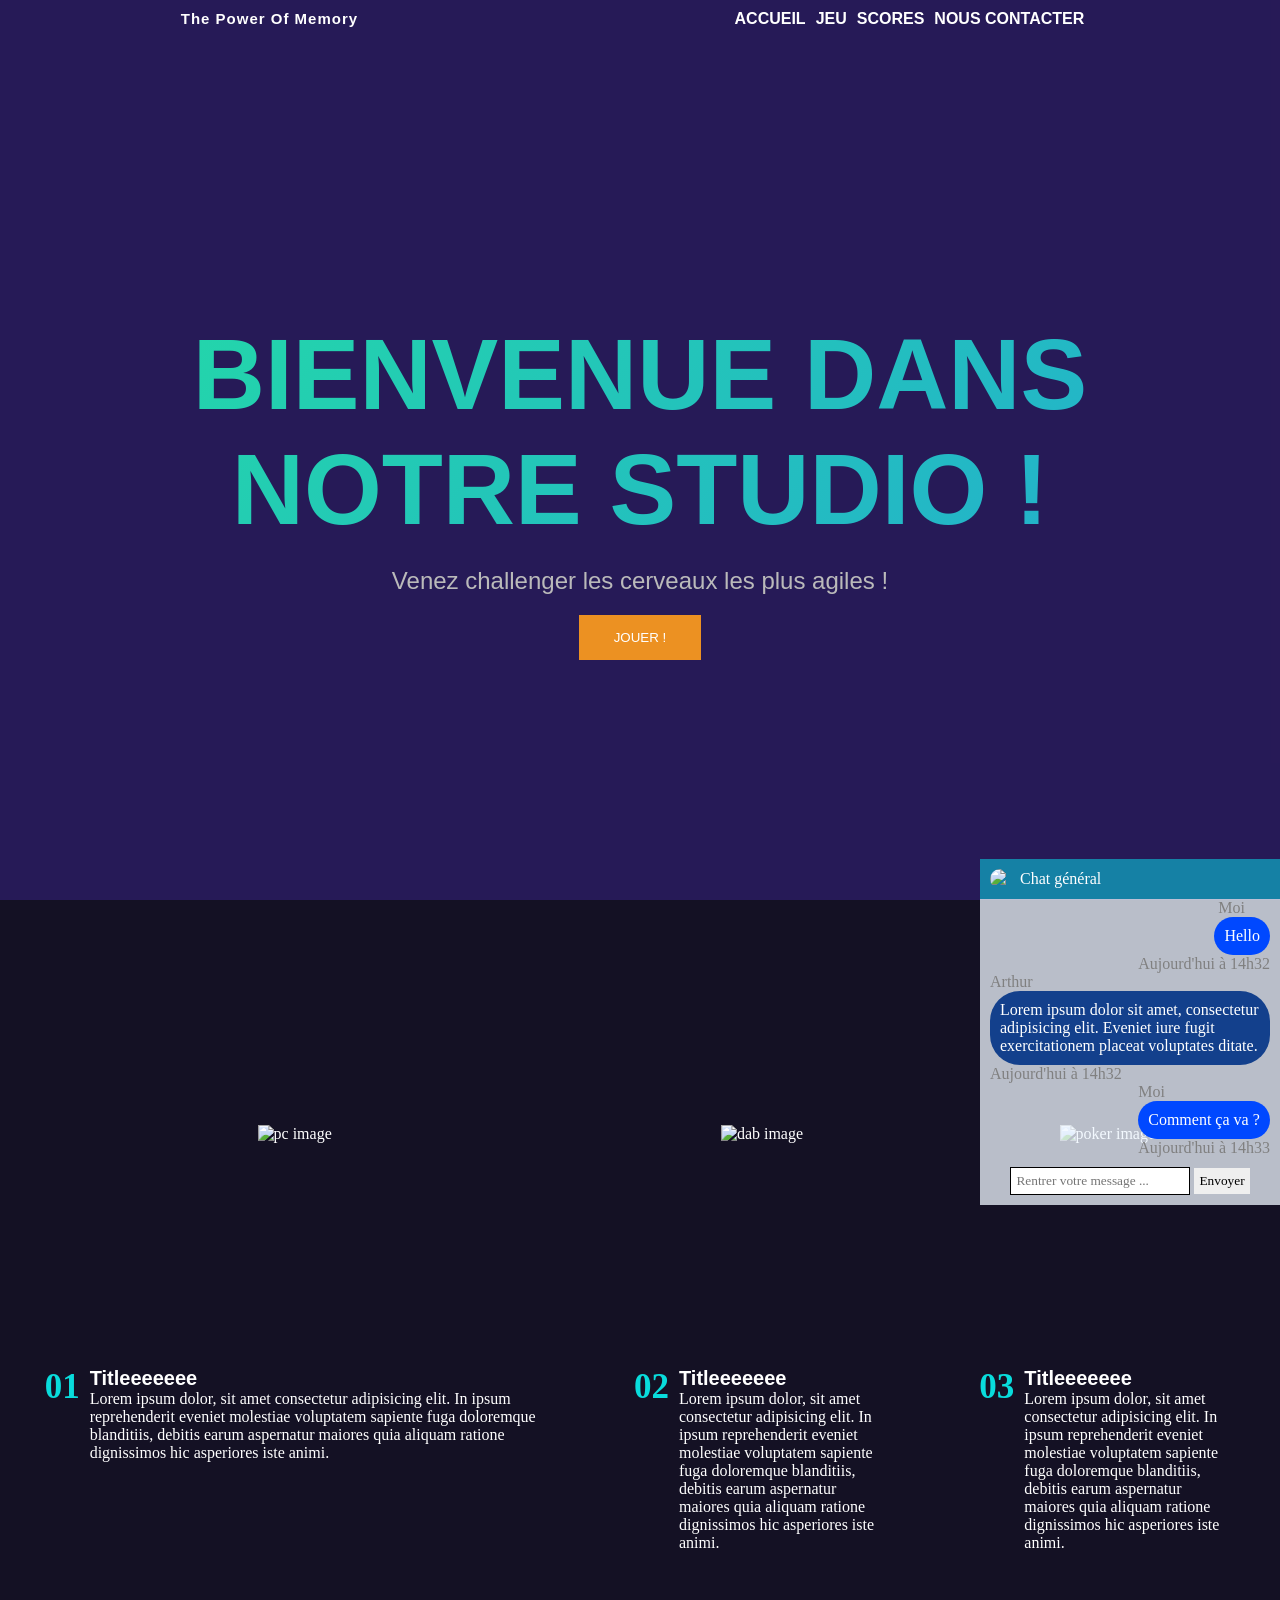
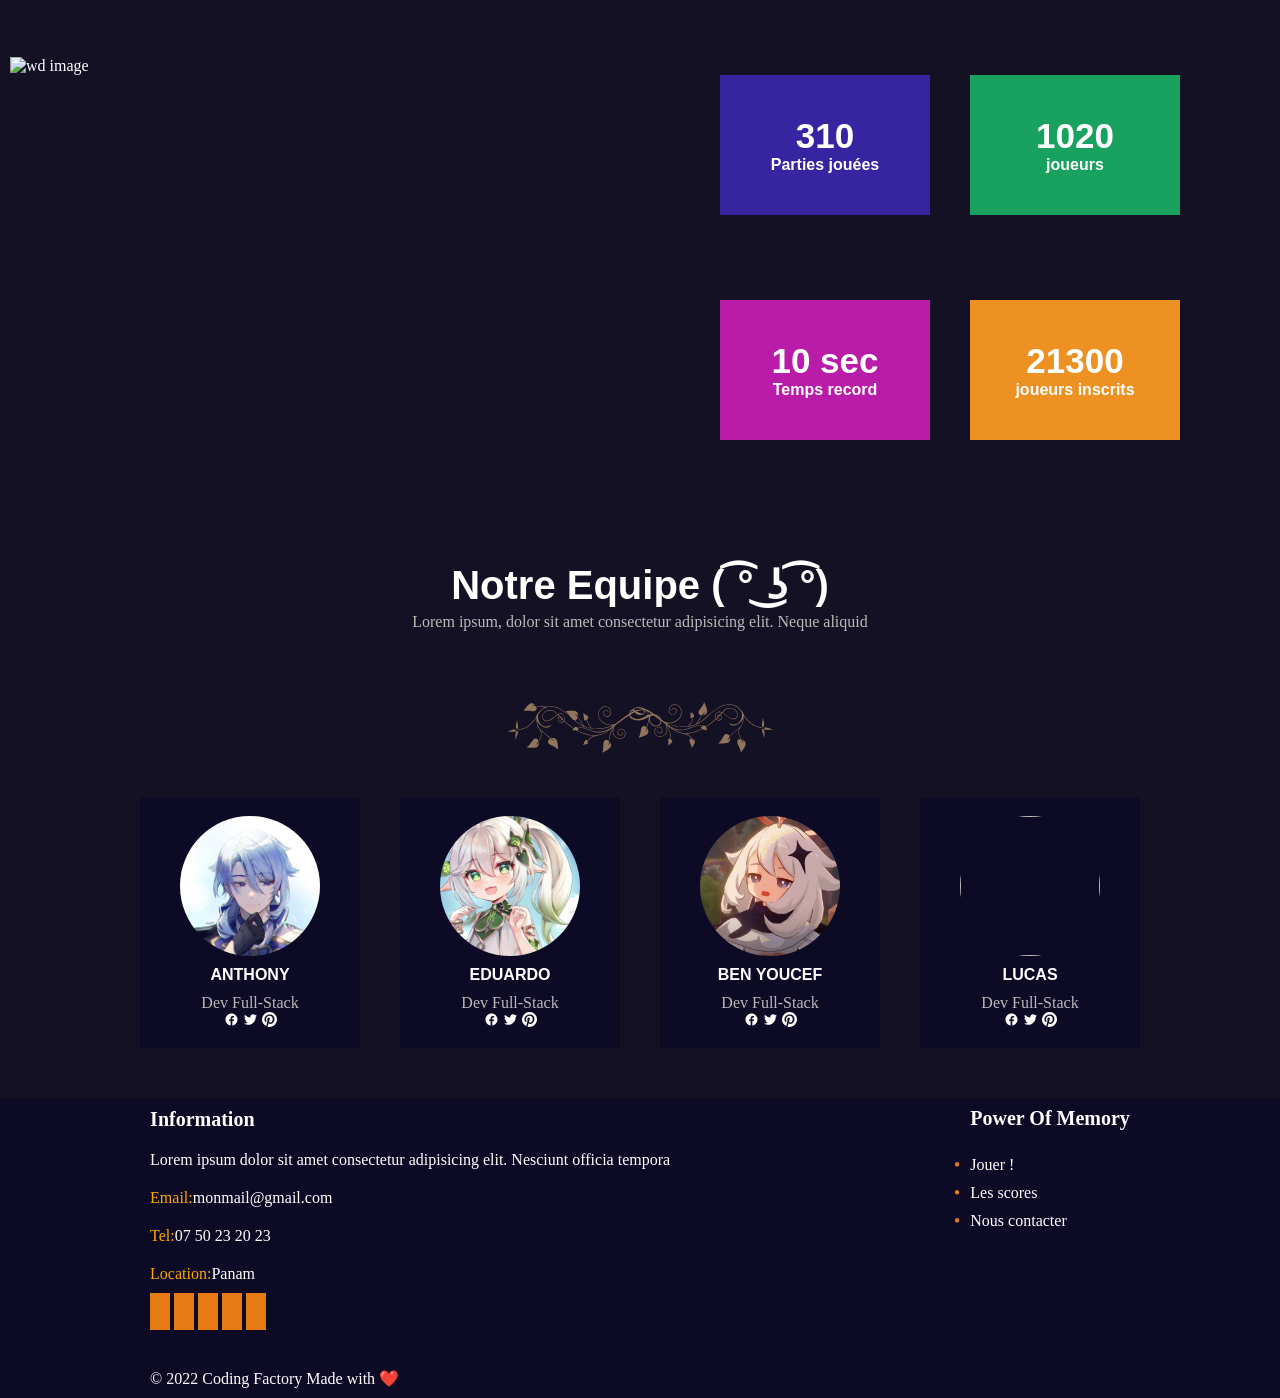
==== index.html @ 104c4285 "add html chat, add css chat" ====
<!DOCTYPE html>
<html lang="en">

<head>
    <meta charset="UTF-8">
    <meta http-equiv="X-UA-Compatible" content="IE=edge">
    <meta name="viewport" content="width=device-width, initial-scale=1.0">
    <title>Document</title>
    <link rel="stylesheet" href="assets/style/header.css">
    <link rel="stylesheet" href="assets/style/body.css">
    <link rel="stylesheet" href="assets/style/footer.css">
    <link rel="stylesheet" href="assets/style/chat.css">
</head>

<body>

    <header>
        <nav>
            <p id="logo">The Power Of Memory</p>

            <ul>
                <li><a href="#">Accueil</a></li>
                <li><a href="#">Jeu</a></li>
                <li><a href="#">Scores</a></li>
                <li><a href="#">Nous contacter</a></li>
            </ul>
        </nav>
        <div class="titles">
            <h1>Bienvenue dans <br> notre studio !</h1>
            <h2>Venez challenger les cerveaux les plus agiles !</h2>
            <input type="button" value="JOUER !">
        </div>
    </header>
    <section id="paragraphs">
        <section class="slogan">
            <div class="image">
                <img src="/puissance-4/assets/img/pc.jpg" alt="pc image">
            </div>
            <div class="paragraph">
                <p class=shiffres>01</p>
                <div class="text">
                    <p class="para-title">Titleeeeeee</p>
                    <p>Lorem ipsum dolor, sit amet consectetur adipisicing elit. In ipsum reprehenderit eveniet
                        molestiae voluptatem sapiente fuga doloremque blanditiis, debitis earum aspernatur maiores
                        quia
                        aliquam ratione dignissimos hic asperiores iste animi.</p>
                </div>
            </div>
        </section>
        <section class="slogan little">
            <div class="image">
                <img src="/puissance-4/assets/img/dab.jpg" alt="dab image">
            </div>
            <div class="paragraph">
                <p class=shiffres>02</p>
                <div class="text">
                    <p class="para-title">Titleeeeeee</p>
                    <p>Lorem ipsum dolor, sit amet consectetur adipisicing elit. In ipsum reprehenderit eveniet
                        molestiae voluptatem sapiente fuga doloremque blanditiis, debitis earum aspernatur maiores
                        quia
                        aliquam ratione dignissimos hic asperiores iste animi.</p>
                </div>
            </div>
        </section>
        <section class="slogan little">
            <div class="image">
                <img src="/puissance-4/assets/img/poker.jpg" alt="poker image">
            </div>
            <div class="paragraph">
                <p class=shiffres>03</p>
                <div class="text">
                    <p class="para-title">Titleeeeeee</p>
                    <p>Lorem ipsum dolor, sit amet consectetur adipisicing elit. In ipsum reprehenderit eveniet
                        molestiae voluptatem sapiente fuga doloremque blanditiis, debitis earum aspernatur maiores
                        quia
                        aliquam ratione dignissimos hic asperiores iste animi.</p>
                </div>
            </div>
        </section>
        </div>
    </section>

    <section class="stats">

        <img id="wd" src="/puissance-4/assets/img/wd.jpg" alt="wd image">

        <section class="stat">
            <div class="statistique" id="partie">
                <p class="stat-number">310</p>
                <p class="stat-desc"> Parties jouées</p>
            </div>
            <div class="statistique" id="joueurs1">
                <p class="stat-number">1020 </p>
                <p class="stat-desc"> joueurs </p>
            </div>
            <div class="statistique" id="time">
                <p class="stat-number">10 sec </p>
                <p class="stat-desc">Temps record</p>
            </div>
            <div class="statistique" id="joueurs">
                <p class="stat-number">21300 </p>
                <p class="stat-desc">joueurs inscrits</p>
            </div>
        </section>

    </section>

    <section>
        <div class="team-title">
            <p id="team">Notre Equipe ( ͡° ͜ʖ ͡°)</p>
            <p id="team-desc">Lorem ipsum, dolor sit amet consectetur adipisicing elit. Neque aliquid</p>
            <img src="assets/img/159926.svg" alt="">
        </div>
        <div class="team-card">
            <div class="card">
                <img src="assets/img/1209874.jpeg" alt="" class="team-head">
                <p class="team-name">
                    Anthony
                </p>
                <p class="team-job">Dev Full-Stack</p>
                <div class="socials">
                    <img src="assets/img/icons8-facebook-nouveau.svg" alt="facebook logo">
                    <img src="assets/img/icons8-twitter.svg" alt="twitter logo">
                    <img src="assets/img/pinterest-2.svg" alt="pinterest logo">
                </div>
            </div>
            <div class="card">
                <img src="assets/img/maxresdefault.jpeg" alt="" class="team-head">
                <p class="team-name">
                    Eduardo
                </p>
                <p class="team-job">Dev Full-Stack</p>
                <div class="socials">
                    <img src="assets/img/icons8-facebook-nouveau.svg" alt="facebook logo">
                    <img src="assets/img/icons8-twitter.svg" alt="twitter logo">
                    <img src="assets/img/pinterest-2.svg" alt="pinterest logo">
                </div>
            </div>
            <div class="card">
                <img src="assets/img/Paimon-Genshin-Impact.webp" alt="" class="team-head">
                <p class="team-name">
                    Ben Youcef
                </p>
                <p class="team-job">Dev Full-Stack</p>
                <div class="socials">
                    <img src="assets/img/icons8-facebook-nouveau.svg" alt="facebook logo">
                    <img src="assets/img/icons8-twitter.svg" alt="twitter logo">
                    <img src="assets/img/pinterest-2.svg" alt="pinterest logo">
                </div>
            </div>
            <div class="card">
                <img src="assets/img/téléchargement.jpeg" alt="" class="team-head">
                <p class="team-name">
                    Lucas
                </p>
                <p class="team-job">Dev Full-Stack</p>
                <div class="socials">
                    <img src="assets/img/icons8-facebook-nouveau.svg" alt="facebook logo">
                    <img src="assets/img/icons8-twitter.svg" alt="twitter logo">
                    <img src="assets/img/pinterest-2.svg" alt="pinterest logo">
                </div>
            </div>
        </div>
    </section>

    <section id="chat">
        <div class="hchat">
            <div class="ss">
                <img id="robot" src="/puissance-4/assets/img/Feb.webp" alt="image robot">
                <p>Chat général</p>
            </div>
        </div>
        <div class="chat-body">
            <div class="user-msg">
                <p class="user-name" id="me">Moi</p>
                <p class="msg user" id="hello">Hello</p>
                <p class="date-msg">Aujourd'hui à 14h32</p>
            </div>
            <div class="sav-msg">
                <p class="sav-name">Arthur</p>
                <p class="msg sav">Lorem ipsum dolor sit amet, consectetur adipisicing elit. Eveniet iure fugit
                    exercitationem placeat voluptates ditate.</p>
                <p class="date-msg">Aujourd'hui à 14h32</p>
            </div>
            <div class="user-msg">
                <p class="user-name">Moi</p>
                <p class="msg user">Comment ça va ?</p>
                <p class="date-msg">Aujourd'hui à 14h33</p>
            </div>
        </div>
        <div class="chat-footer">
            <form action="">
                <input type="text" placeholder="Rentrer votre message ...">
                <input type="submit" value="Envoyer">
            </form>
        </div>
    </section>

    <footer>
        <div class="informations">
            <p class="footer-title">Information</p>
            <p>Lorem ipsum dolor sit amet consectetur adipisicing elit. Nesciunt officia tempora</p>

            <div class="coord">
                <p class="coord-name">Email:</p>
                <p>monmail@gmail.com</p>
            </div>
            <div class="coord">
                <p class="coord-name">Tel:</p>
                <p>07 50 23 20 23</p>
            </div>
            <div class="coord">
                <p class="coord-name">Location:</p>
                <p>Panam</p>
            </div>

            <div class="media-links">
                <a class="media-link" href="#"><img src="/puissance-4/assets/img/icons8-facebook-nouveau.svg"
                        alt=""></a>
                <a class="media-link" href="#"> <img src="/puissance-4/assets/img/icons8-twitter.svg" alt=""></a>
                <a class="media-link" href="#"> <img src="/puissance-4/assets/img/icons8-logo-google.svg" alt=""></a>
                <a class="media-link" href="#"><img src="/puissance-4/assets/img/pinterest-2.svg" alt=""></a>
                <a class="media-link" href="#"> <img src="/puissance-4/assets/img/icons8-instagram.svg" alt=""></a>
            </div>

            <p id="copyright">© 2022 Coding Factory Made with ❤️</p>
        </div>

        <div class="footer-nav">
            <p class="footer-title">Power Of Memory</p>
            <ul>
                <li>Jouer !</li>
                <li>Les scores</li>
                <li>Nous contacter</li>
            </ul>
        </div>
    </footer>


</body>

</html>
---- assets/style/header.css ----
header {
    height: 100vh;
    width: 100%;
    background-image: url("/puissance-4/assets/img/header.jpg");
    color: white;
    font-family: 'Open Sans', sans-serif;
    box-shadow: inset 0 0 10px 1000px #3621818c;
}

nav {
    display: flex;
    flex-direction: row;
    justify-content: space-around;
    font-weight: bold;
}

nav ul {
    display: flex;
    flex-direction: row;
    margin: 10px;
}

li {
    list-style-type: none;
}

nav a {
    text-decoration: none;
    color: white;
    text-transform: uppercase;
    margin: 0px 5px;
}

nav p {
    /*     margin-left: 15%; */
    margin-top: 10px;
    font-size: 15px;
    letter-spacing: 1px;
}

h1 {
    text-transform: uppercase;
    font-size: 100px;
    font-weight: bold;
    background: linear-gradient(-45deg, #ee7752,
            #e73c7e, #23a6d5, #23d5ab);
    background-size: 400% 400%;
    animation: gradient 15s ease-in-out infinite;
    background-clip: text;
    -webkit-background-clip: text;
    color: transparent;
}

h2 {
    color: rgb(186, 186, 186);
    font-weight: lighter;
}

.titles {
    width: 100%;
    height: 100%;
    display: flex;
    flex-direction: column;
    justify-content: center;
    align-items: center;
    text-align: center;
}

header input {
    background-color: #EC9122;
    padding: 15px 35px;
    color: white;
    border: none;
}

.titles * {
    margin: 10px 0px;


}
---- assets/style/body.css ----
* {
   margin: 0;
   padding: 0;
 }

 @import url('https://fonts.googleapis.com/css2?family=Open+Sans:wght@400;800&display=swap');

 @keyframes gradient {
   0% {
     background-position: 0% 50%;
   }

   50% {
     background-position: 100% 50%;

   }

   100% {
     background-position: 0% 50%;
   }
 }

 body {
   width: 100%;
   background-color: #141124;
   color: white;
 }


 a {
   text-decoration: none
 }

 .text {
   margin-left: 10px;
 }

 .shiffres {
   color: rgb(9, 220, 220);
   text-transform: uppercase;
   font-size: 35px;
   font-weight: bold;
 }

 .description {
   margin: 0 20px;

 }

 .stats {
   display: flex;
   flex-direction: row;
   justify-content: space-around;
   align-items: center;
   height: 50vh;
   margin: 80px 0px;
 }

 .stat {
   display: flex;
   flex-wrap: wrap;
   flex-direction: row;
   width: 50%;
   height: 100%;
   justify-content: center;
   align-items: center;
 }

 .statistique {

   display: flex;
   flex-direction: column;
   width: 210px;
   height: 140px;
   margin: 0px 20px;
   justify-content: center;
   align-items: center;

 }


 .stat-number {
   font-size: 35px;
   font-weight: bold;
   font-family: 'Open Sans', sans-serif;
 }

 .stat-desc {
   font-weight: bold;
   font-family: 'Open Sans', sans-serif;
 }

 #wd {
   width: 30%;
   min-width: 600px;
   min-height: 400px;
   height: 30vh;
   object-fit: cover;
 }

 #partie {
   background-color: #3724A0;
   text-align: center;
   justify-content: center;


 }

 #joueurs1 {
   background-color: #18A15F;
   text-align: center;
   justify-content: center;

 }

 #time {
   background-color: #B91CA8;
   text-align: center;
   justify-content: center;

 }

 #joueurs {
   background-color: #EC9122;
   text-align: center;
   justify-content: center;

 }

 #paragraphs {
   display: flex;
   flex-direction: row;
   justify-content: space-around;
   margin: 20px 0px;
   width: 100%;
 }

 .image {
   object-fit: cover;
   display: flex;
   justify-content: center;
   align-items: center;
   overflow: hidden;
   height: 427px;
   text-align: center;
   margin-bottom: 20px;
 }

 .computer {
   width: 100%;
 }

 .paragraph {
   display: flex;
   flex-direction: row;
   max-width: 500px;
 }

 .para-title {
   font-size: 20px;
   font-family: 'Open Sans', sans-serif;
   font-weight: bold;
 }

 .little {
   width: 20%;
 }

 .team-head {
   width: 140px;
   height: 140px;
   border-radius: 50%;
   object-fit: cover;
 }

 .team-card {
   display: flex;
   flex-direction: row;
   flex-wrap: wrap;
   justify-content: center;
   align-items: center;
 }

 .card {
   display: flex;
   flex-direction: column;
   justify-content: center;
   align-items: center;
   background-color: #0D0A26;
   height: 250px;
   padding: 0px 40px;
   margin: 0px 20px;
 }

 .team-name {
   text-transform: uppercase;
   font-weight: bold;
   font-family: 'Open Sans', sans-serif;
   margin: 10px 0px;
 }

 .team-title {
   text-align: center;
 }

 #team {
   font-size: 40px;
   font-weight: bold;
   font-family: 'Open Sans', sans-serif;
   margin-bottom: 5px;
 }

 #team-desc {
   color: rgb(186, 186, 186);
   margin-bottom: 30px;
 }

 .team-job {
   color: rgb(186, 186, 186);
 }

 footer {
   display: flex;
   flex-direction: row;
   justify-content: space-around;
   background-color: #0D0A26;
   height: 300px;
   margin-top: 50px;
 }

 .footer-title {
   font-size: 20px;
   font-weight: bold;
   font-family: 'Open Sans';
 }

 .coord-name {
   color: orange;
   margin-right: 5px;
 }

 .coord {
   display: flex;
   flex-direction: row;
 }

 .informations {
   display: flex;
   flex-direction: column;
 }

 .informations p {
   margin: 10px 0px
 }


 #copyright {
   margin-top: auto;
 }

 .media-links {
   margin-top: 10px;
 }

 .media-link {
   padding: 10px;
   background-color: rgb(229, 123, 18);
 }

 .footer-nav li::before {
   content: "\2022";
   color: rgb(229, 123, 18);
   font-weight: bold;
   display: inline-block;
   width: 1em;
   margin-left: -1em;
 }

 .footer-nav {
   height: 50%;
   display: flex;
   flex-direction: column;
   justify-content: space-around;
 }

 .footer-nav li {
   margin: 10px 0px;
 }
---- assets/style/chat.css ----
#chat {
    position: fixed;
    bottom: 0px;
    right: 0px;
    width: 300px;
    background-color: rgba(240, 248, 255, 0.752);
    max-height: 50vh;
    transform: translateY(305px);
    transition: transform 500ms ease-in-out;

}

#chat:hover {
    transform: translateY(0px);
}

.hchat {
    display: flex;
    flex-direction: row;
    align-items: center;
    background-color: rgb(21, 129, 165);
    height: 40px;
}

#robot {
    width: 20px;
    height: 20px;
    border-radius: 50%;
    object-fit: cover;
    margin: 0 10px;
}

.ss {
    display: flex;
    flex-direction: row;
    align-items: center;
}

.chat-body {
    display: flex;
    flex-direction: column;
    overflow-y: scroll;
}

.user-msg,
.sav-msg {
    display: flex;
    flex-direction: column;
    margin:0 10px;
}

.user-msg{
    margin-left: auto;
}

.msg {
    border-radius: 30px;
    background-color: rgb(0, 72, 255);
    width: fit-content;
    padding: 10px;
}

.sav {
    background-color: rgb(19, 64, 140);
}

.date-msg{
    color: grey;
}

.user-name,.sav-name{
    color: grey;
}

#me{
    margin-left: 80px;  /* bizzarree */
}

.chat-footer{
    display: flex;
    justify-content: center;
    margin: 10px 0;
}

.chat-footer input[type="text"]{
    padding: 5px;
    border: black 1px solid;
    font-family: 'Open Sans';
}
.chat-footer input[type="submit"]{
    padding: 5px;
    border: none;
    font-family: 'Open Sans';
}

#hello {
   margin-left: auto;
}
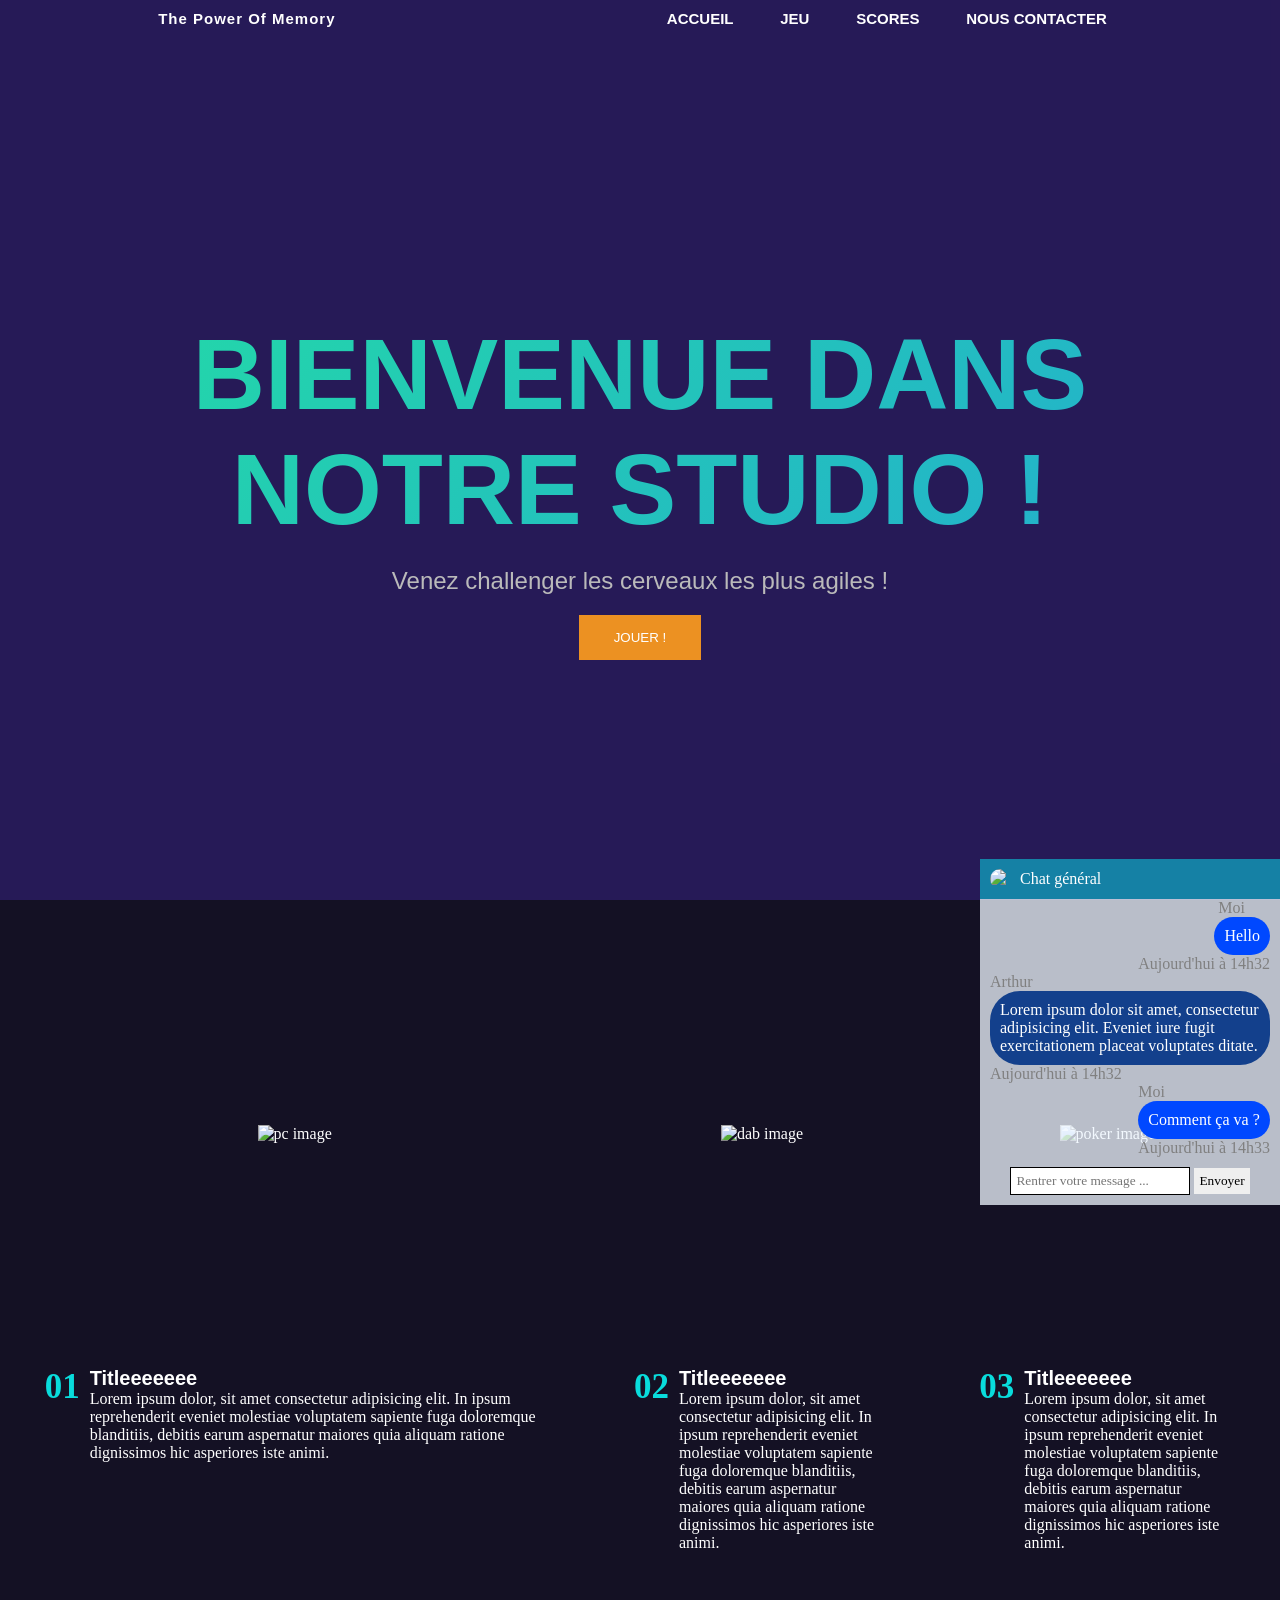
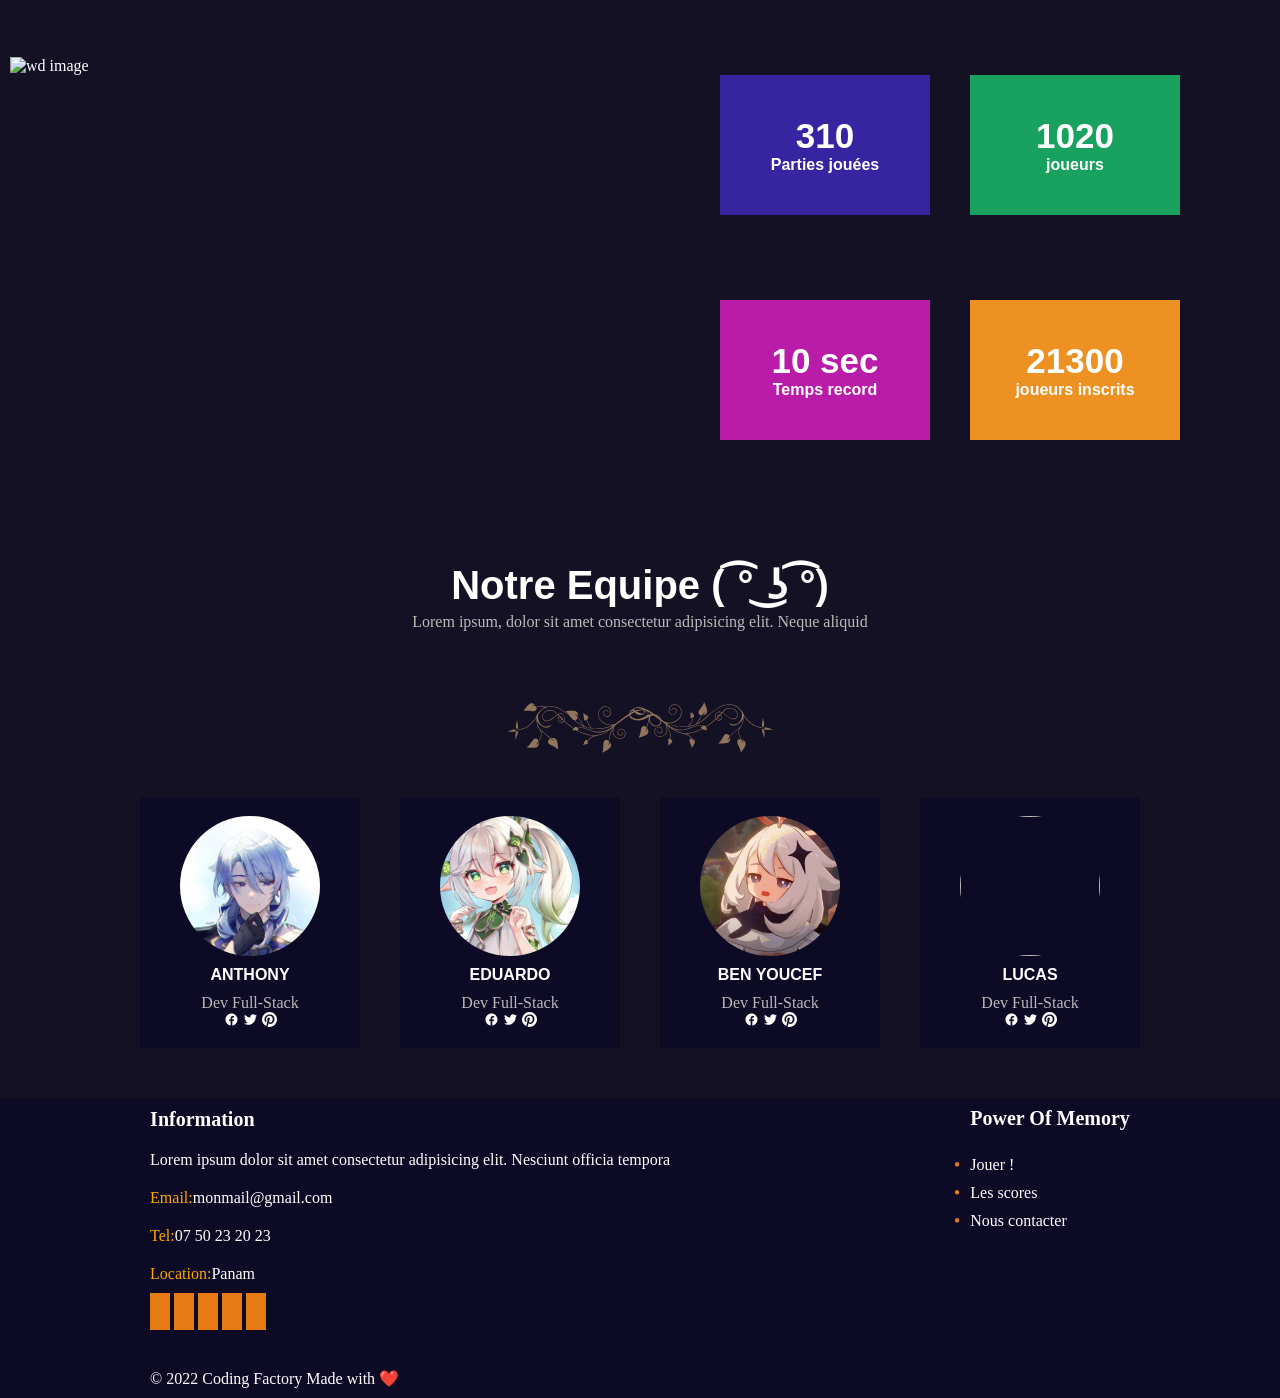
==== commit 8d0c4808: "add link to contact page on home page" ====
--- a/index.html
+++ b/index.html
@@ -22,7 +22,7 @@
                 <li><a href="#">Accueil</a></li>
                 <li><a href="#">Jeu</a></li>
                 <li><a href="#">Scores</a></li>
-                <li><a href="#">Nous contacter</a></li>
+                <li><a href="/assets/contact-page/contact-page.html">Nous contacter</a></li>
             </ul>
         </nav>
         <div class="titles">
--- a/assets/style/header.css
+++ b/assets/style/header.css
@@ -17,7 +17,10 @@
 nav ul {
     display: flex;
     flex-direction: row;
+    flex-wrap: wrap;
     margin: 10px;
+    width: 450px;
+    justify-content: space-between;
 }
 
 li {
@@ -29,6 +32,11 @@
     color: white;
     text-transform: uppercase;
     margin: 0px 5px;
+    font-size: 15px;
+}
+
+nav a:hover{
+    text-decoration:underline;
 }
 
 nav p {
--- a/assets/style/body.css
+++ b/assets/style/body.css
@@ -144,6 +144,11 @@
    height: 427px;
    text-align: center;
    margin-bottom: 20px;
+   transition: box-shadow 500ms ease-in-out;
+ }
+
+ .image:hover {
+   box-shadow: 0px 0px 5px white;
  }
 
  .computer {
@@ -217,72 +222,4 @@
 
  .team-job {
    color: rgb(186, 186, 186);
- }
-
- footer {
-   display: flex;
-   flex-direction: row;
-   justify-content: space-around;
-   background-color: #0D0A26;
-   height: 300px;
-   margin-top: 50px;
- }
-
- .footer-title {
-   font-size: 20px;
-   font-weight: bold;
-   font-family: 'Open Sans';
- }
-
- .coord-name {
-   color: orange;
-   margin-right: 5px;
- }
-
- .coord {
-   display: flex;
-   flex-direction: row;
- }
-
- .informations {
-   display: flex;
-   flex-direction: column;
- }
-
- .informations p {
-   margin: 10px 0px
- }
-
-
- #copyright {
-   margin-top: auto;
- }
-
- .media-links {
-   margin-top: 10px;
- }
-
- .media-link {
-   padding: 10px;
-   background-color: rgb(229, 123, 18);
- }
-
- .footer-nav li::before {
-   content: "\2022";
-   color: rgb(229, 123, 18);
-   font-weight: bold;
-   display: inline-block;
-   width: 1em;
-   margin-left: -1em;
- }
-
- .footer-nav {
-   height: 50%;
-   display: flex;
-   flex-direction: column;
-   justify-content: space-around;
- }
-
- .footer-nav li {
-   margin: 10px 0px;
  }
--- a/assets/style/footer.css
+++ b/assets/style/footer.css
@@ -0,0 +1,71 @@
+footer {
+    display: flex;
+    flex-direction: row;
+    justify-content: space-around;
+    background-color: #0D0A26;
+    height: 300px;
+    margin-top: 50px;
+}
+
+.footer-title {
+    font-size: 20px;
+    font-weight: bold;
+    font-family: 'Open Sans';
+}
+
+.coord-name {
+    color: orange;
+    margin-right: 5px;
+}
+
+.coord {
+    display: flex;
+    flex-direction: row;
+}
+
+.informations {
+    display: flex;
+    flex-direction: column;
+}
+
+.informations p {
+    margin: 10px 0px
+}
+
+
+#copyright {
+    margin-top: auto;
+}
+
+.media-links {
+    margin-top: 10px;
+}
+
+.media-link {
+    padding: 10px;
+    background-color: rgb(229, 123, 18);
+}
+
+.media-link:hover{
+    background-color: rgb(188, 103, 18);
+}
+
+.footer-nav li::before {
+    content: "\2022";
+    color: rgb(229, 123, 18);
+    font-weight: bold;
+    display: inline-block;
+    width: 1em;
+    margin-left: -1em;
+}
+
+.footer-nav {
+    height: 50%;
+    display: flex;
+    flex-direction: column;
+    justify-content: space-around;
+}
+
+.footer-nav li {
+    margin: 10px 0px;
+}
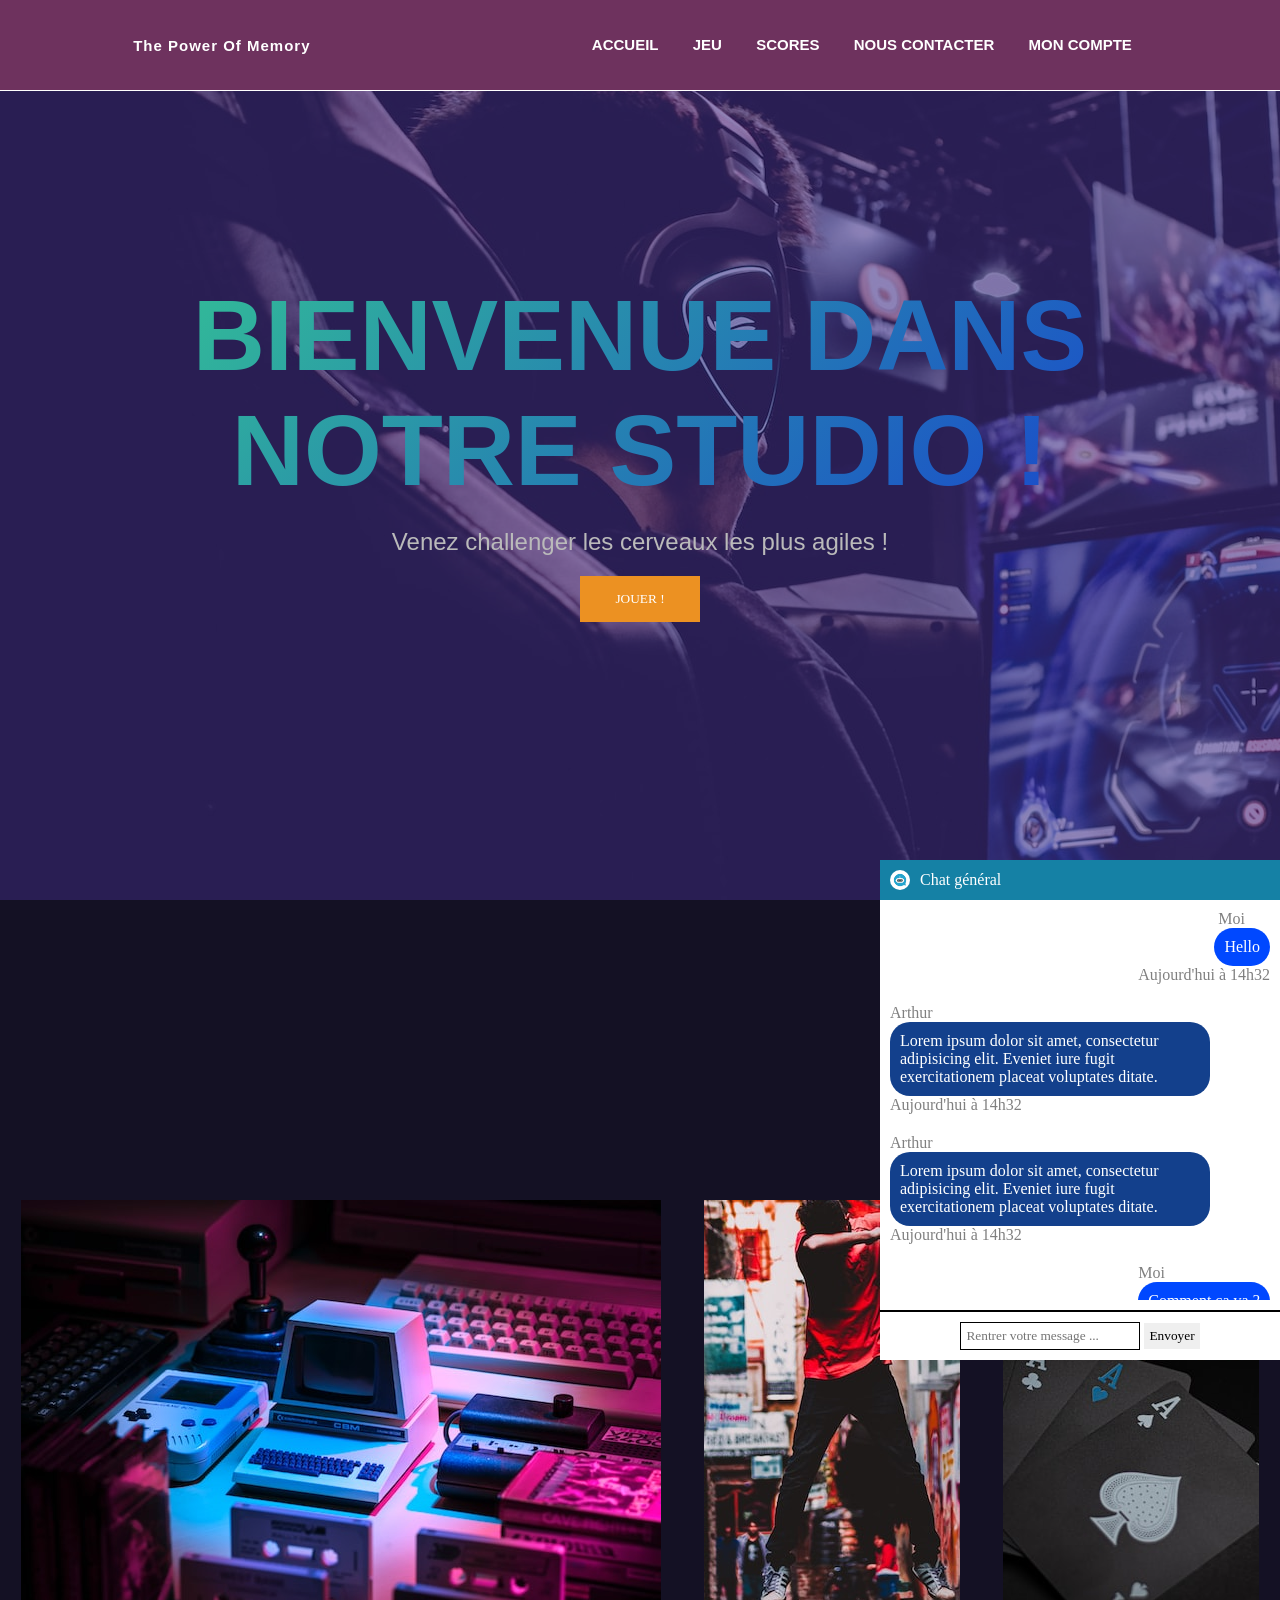
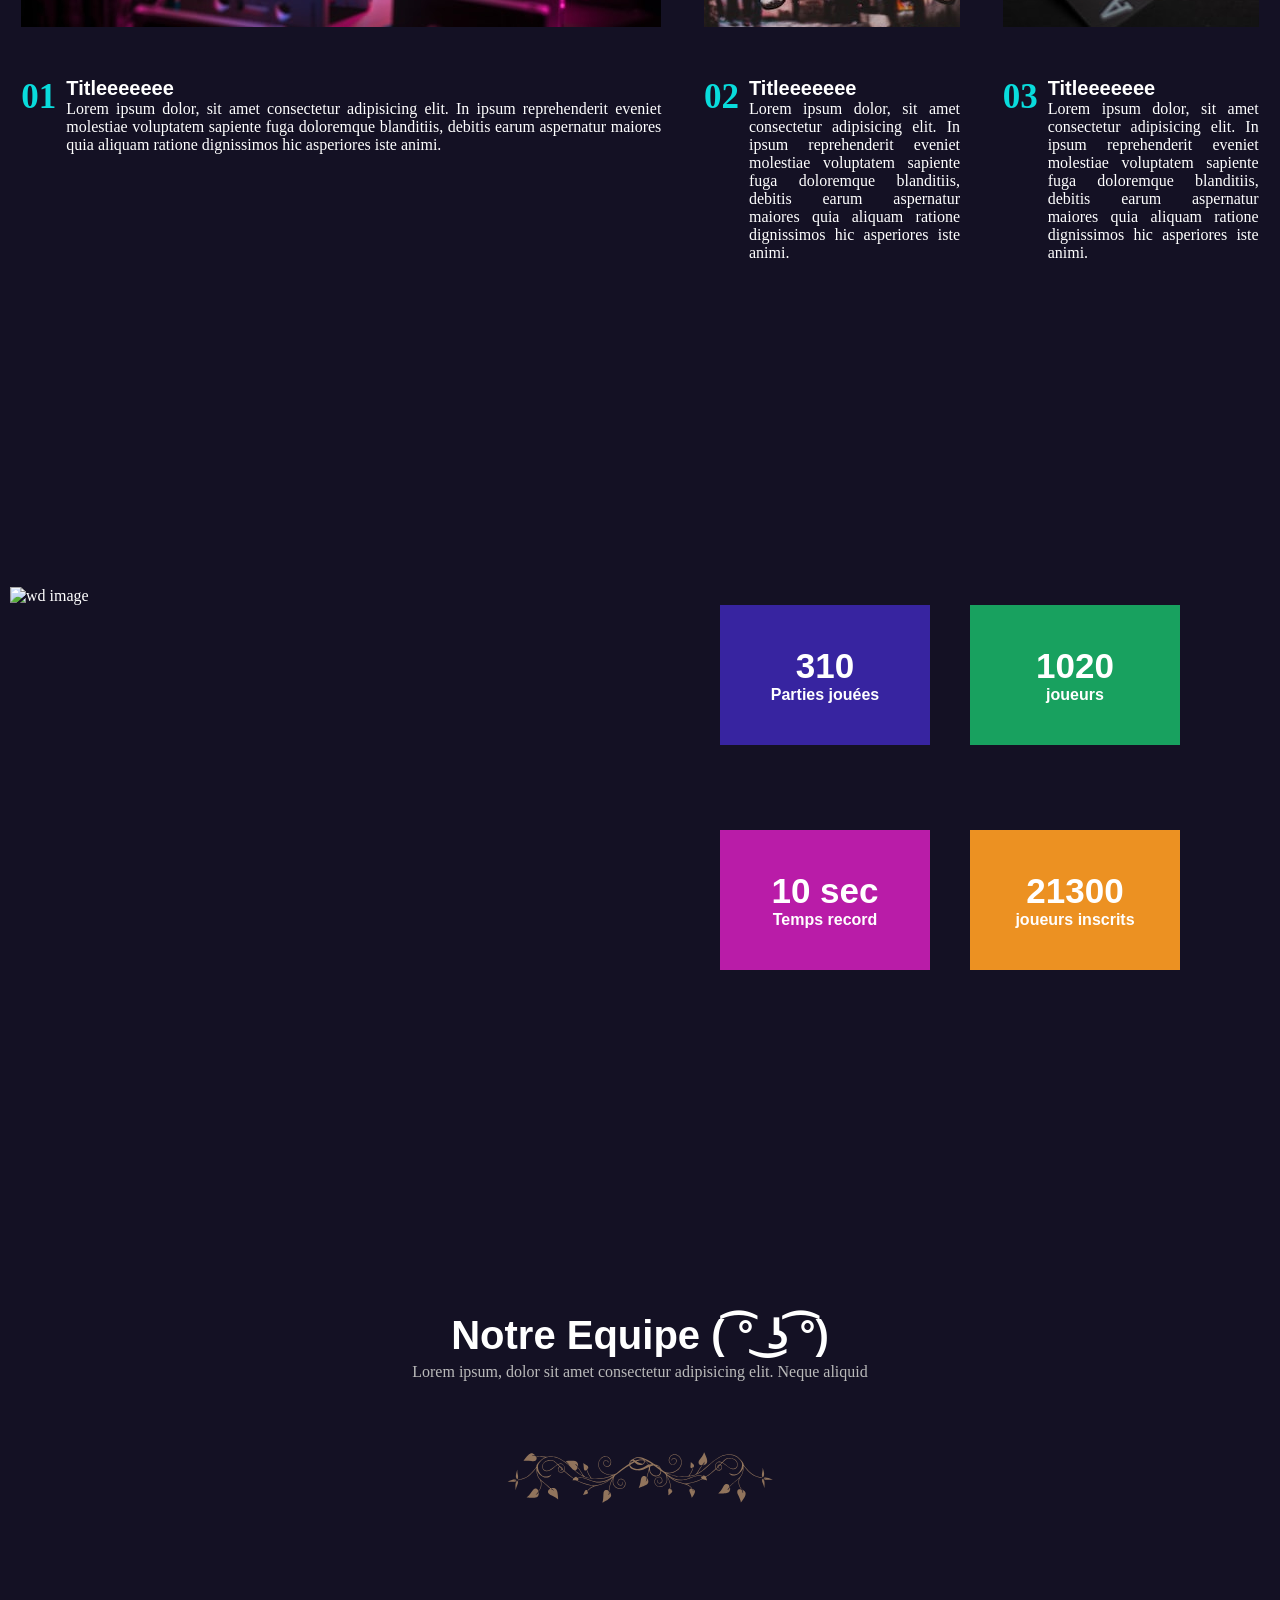
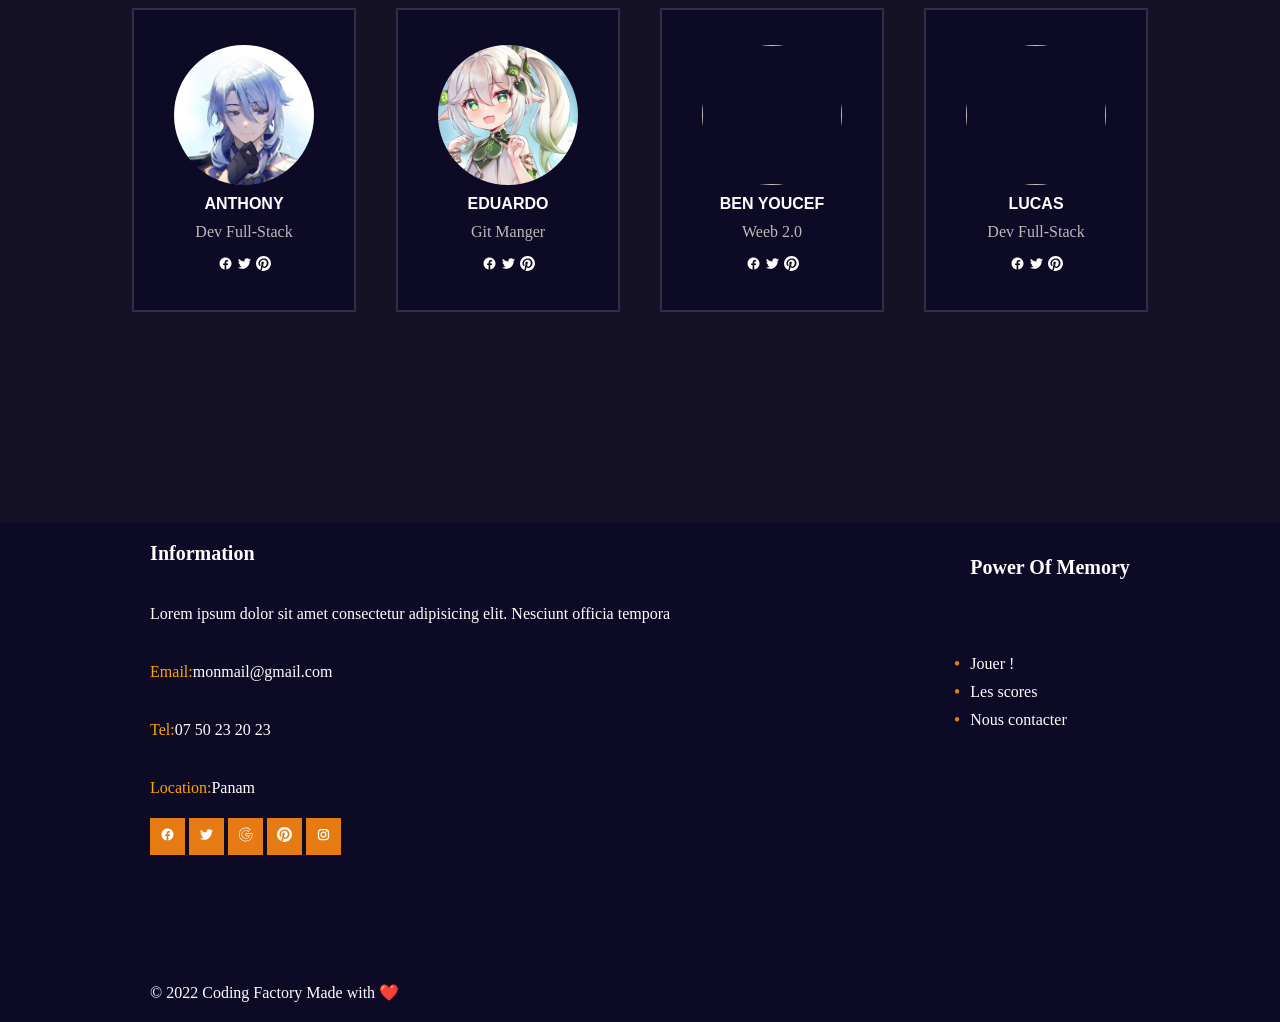
==== commit 7c5ff424: "add final version home page, chat and my account html and css" ====
--- a/index.html
+++ b/index.html
@@ -23,6 +23,7 @@
                 <li><a href="#">Jeu</a></li>
                 <li><a href="#">Scores</a></li>
                 <li><a href="/assets/contact-page/contact-page.html">Nous contacter</a></li>
+                <li><a href="#">Mon compte</a></li>
             </ul>
         </nav>
         <div class="titles">
@@ -34,7 +35,7 @@
     <section id="paragraphs">
         <section class="slogan">
             <div class="image">
-                <img src="/puissance-4/assets/img/pc.jpg" alt="pc image">
+                <img src="/assets/img/pc.jpg" alt="pc image">
             </div>
             <div class="paragraph">
                 <p class=shiffres>01</p>
@@ -49,7 +50,7 @@
         </section>
         <section class="slogan little">
             <div class="image">
-                <img src="/puissance-4/assets/img/dab.jpg" alt="dab image">
+                <img src="/assets/img/dab.jpg" alt="dab image">
             </div>
             <div class="paragraph">
                 <p class=shiffres>02</p>
@@ -64,7 +65,7 @@
         </section>
         <section class="slogan little">
             <div class="image">
-                <img src="/puissance-4/assets/img/poker.jpg" alt="poker image">
+                <img src="/assets/img/poker.jpg" alt="poker image">
             </div>
             <div class="paragraph">
                 <p class=shiffres>03</p>
@@ -82,7 +83,7 @@
 
     <section class="stats">
 
-        <img id="wd" src="/puissance-4/assets/img/wd.jpg" alt="wd image">
+        <img id="wd" src="/assets/img/wd.jpg" alt="wd image">
 
         <section class="stat">
             <div class="statistique" id="partie">
@@ -129,19 +130,20 @@
                 <p class="team-name">
                     Eduardo
                 </p>
-                <p class="team-job">Dev Full-Stack</p>
-                <div class="socials">
-                    <img src="assets/img/icons8-facebook-nouveau.svg" alt="facebook logo">
-                    <img src="assets/img/icons8-twitter.svg" alt="twitter logo">
-                    <img src="assets/img/pinterest-2.svg" alt="pinterest logo">
-                </div>
-            </div>
-            <div class="card">
-                <img src="assets/img/Paimon-Genshin-Impact.webp" alt="" class="team-head">
+                <p class="team-job">Git Manger</p>
+                <div class="socials">
+                    <img src="assets/img/icons8-facebook-nouveau.svg" alt="facebook logo">
+                    <img src="assets/img/icons8-twitter.svg" alt="twitter logo">
+                    <img src="assets/img/pinterest-2.svg" alt="pinterest logo">
+                </div>
+            </div>
+            <div class="card">
+                <img src="assets/img/keqing.jpg" alt=""
+                    class="team-head">
                 <p class="team-name">
                     Ben Youcef
                 </p>
-                <p class="team-job">Dev Full-Stack</p>
+                <p class="team-job">Weeb 2.0</p>
                 <div class="socials">
                     <img src="assets/img/icons8-facebook-nouveau.svg" alt="facebook logo">
                     <img src="assets/img/icons8-twitter.svg" alt="twitter logo">
@@ -165,10 +167,8 @@
 
     <section id="chat">
         <div class="hchat">
-            <div class="ss">
-                <img id="robot" src="/puissance-4/assets/img/Feb.webp" alt="image robot">
-                <p>Chat général</p>
-            </div>
+            <img id="robot" src="/assets/img/Feb.webp" alt="image robot">
+            <p>Chat général</p>
         </div>
         <div class="chat-body">
             <div class="user-msg">
@@ -182,10 +182,28 @@
                     exercitationem placeat voluptates ditate.</p>
                 <p class="date-msg">Aujourd'hui à 14h32</p>
             </div>
+            <div class="sav-msg">
+                <p class="sav-name">Arthur</p>
+                <p class="msg sav">Lorem ipsum dolor sit amet, consectetur adipisicing elit. Eveniet iure fugit
+                    exercitationem placeat voluptates ditate.</p>
+                <p class="date-msg">Aujourd'hui à 14h32</p>
+            </div>
             <div class="user-msg">
                 <p class="user-name">Moi</p>
                 <p class="msg user">Comment ça va ?</p>
                 <p class="date-msg">Aujourd'hui à 14h33</p>
+            </div>
+            <div class="sav-msg">
+                <p class="sav-name">Arthur</p>
+                <p class="msg sav">Lorem ipsum dolor sit amet, consectetur adipisicing elit. Eveniet iure fugit
+                    exercitationem placeat voluptates ditate.</p>
+                <p class="date-msg">Aujourd'hui à 14h32</p>
+            </div>
+            <div class="sav-msg">
+                <p class="sav-name">Arthur</p>
+                <p class="msg sav">Lorem ipsum dolor sit amet, consectetur adipisicing elit. Eveniet iure fugit
+                    exercitationem placeat voluptates ditate.</p>
+                <p class="date-msg">Aujourd'hui à 14h32</p>
             </div>
         </div>
         <div class="chat-footer">
@@ -215,12 +233,11 @@
             </div>
 
             <div class="media-links">
-                <a class="media-link" href="#"><img src="/puissance-4/assets/img/icons8-facebook-nouveau.svg"
-                        alt=""></a>
-                <a class="media-link" href="#"> <img src="/puissance-4/assets/img/icons8-twitter.svg" alt=""></a>
-                <a class="media-link" href="#"> <img src="/puissance-4/assets/img/icons8-logo-google.svg" alt=""></a>
-                <a class="media-link" href="#"><img src="/puissance-4/assets/img/pinterest-2.svg" alt=""></a>
-                <a class="media-link" href="#"> <img src="/puissance-4/assets/img/icons8-instagram.svg" alt=""></a>
+                <a class="media-link" href="#"><img src="/assets/img/icons8-facebook-nouveau.svg" alt=""></a>
+                <a class="media-link" href="#"> <img src="/assets/img/icons8-twitter.svg" alt=""></a>
+                <a class="media-link" href="#"> <img src="/assets/img/icons8-logo-google.svg" alt=""></a>
+                <a class="media-link" href="#"><img src="/assets/img/pinterest-2.svg" alt=""></a>
+                <a class="media-link" href="#"> <img src="/assets/img/icons8-instagram.svg" alt=""></a>
             </div>
 
             <p id="copyright">© 2022 Coding Factory Made with ❤️</p>
--- a/assets/style/header.css
+++ b/assets/style/header.css
@@ -1,17 +1,25 @@
 header {
     height: 100vh;
     width: 100%;
-    background-image: url("/puissance-4/assets/img/header.jpg");
+    background-image: url("/assets/img/header.jpg");
     color: white;
     font-family: 'Open Sans', sans-serif;
     box-shadow: inset 0 0 10px 1000px #3621818c;
 }
 
 nav {
+    position: fixed;
+    width: 100%;
     display: flex;
     flex-direction: row;
     justify-content: space-around;
+    align-items: center;
     font-weight: bold;
+    border-bottom: 1px solid white;
+    height: 10vh;
+    background-color: rgb(110, 50, 94);
+    top:0;
+    left:0;
 }
 
 nav ul {
@@ -19,7 +27,7 @@
     flex-direction: row;
     flex-wrap: wrap;
     margin: 10px;
-    width: 450px;
+    width: 550px;
     justify-content: space-between;
 }
 
@@ -35,13 +43,11 @@
     font-size: 15px;
 }
 
-nav a:hover{
-    text-decoration:underline;
+nav a:hover {
+    text-decoration: underline;
 }
 
 nav p {
-    /*     margin-left: 15%; */
-    margin-top: 10px;
     font-size: 15px;
     letter-spacing: 1px;
 }
@@ -50,13 +56,13 @@
     text-transform: uppercase;
     font-size: 100px;
     font-weight: bold;
-    background: linear-gradient(-45deg, #ee7752,
-            #e73c7e, #23a6d5, #23d5ab);
+    background: linear-gradient(-45deg, #11d11e,
+            #10d8ba, #1125dc, #32ba98);
     background-size: 400% 400%;
-    animation: gradient 15s ease-in-out infinite;
+    animation: gradient 10s ease-in-out infinite;
     background-clip: text;
-    -webkit-background-clip: text;
-    color: transparent;
+    -webkit-background-clip: text;       /* support pour un navi */
+    color: transparent;   /* afin de voir se qu'il y a derrière  */
 }
 
 h2 {
@@ -79,10 +85,16 @@
     padding: 15px 35px;
     color: white;
     border: none;
+    font-family: 'Open Sans';
+    transition: transform 700ms ease-in-out, box-shadow 700ms ease-in-out, background-color 700ms ease-in-out;
+}
+
+header input:hover {
+    background-color: #bd2ac5;
+    box-shadow: 0px 0px 10px #ffffff;
+    transform: scale(1.1);
 }
 
 .titles * {
     margin: 10px 0px;
-
-
 }
--- a/assets/style/body.css
+++ b/assets/style/body.css
@@ -53,7 +53,7 @@
    justify-content: space-around;
    align-items: center;
    height: 50vh;
-   margin: 80px 0px;
+   margin: 300px 0px;
  }
 
  .stat {
@@ -64,10 +64,10 @@
    height: 100%;
    justify-content: center;
    align-items: center;
+   margin: 0px;
  }
 
  .statistique {
-
    display: flex;
    flex-direction: column;
    width: 210px;
@@ -75,9 +75,13 @@
    margin: 0px 20px;
    justify-content: center;
    align-items: center;
-
- }
-
+   transition: transform 1s ease-in-out;
+
+ }
+
+ .statistique:hover {
+   transform: rotate(360deg)
+ }
 
  .stat-number {
    font-size: 35px;
@@ -102,8 +106,6 @@
    background-color: #3724A0;
    text-align: center;
    justify-content: center;
-
-
  }
 
  #joueurs1 {
@@ -131,7 +133,7 @@
    display: flex;
    flex-direction: row;
    justify-content: space-around;
-   margin: 20px 0px;
+   margin-top: 300px;
    width: 100%;
  }
 
@@ -158,7 +160,12 @@
  .paragraph {
    display: flex;
    flex-direction: row;
-   max-width: 500px;
+   max-width: 640px;
+   margin-top: 50px;
+ }
+
+ .paragraph:last-child {
+   text-align: justify;
  }
 
  .para-title {
@@ -184,6 +191,7 @@
    flex-wrap: wrap;
    justify-content: center;
    align-items: center;
+   margin: 50px;
  }
 
  .card {
@@ -192,9 +200,16 @@
    justify-content: center;
    align-items: center;
    background-color: #0D0A26;
-   height: 250px;
+   height: 300px;
    padding: 0px 40px;
-   margin: 0px 20px;
+   margin: 10px 20px;
+   transition: transform 1s ease-in-out, box-shadow 1s ease-in-out;
+   border: 2px #312e49 solid;
+ }
+
+ .card:hover {
+   transform: scale(1.1);
+   box-shadow: 0px 0px 50px white;
  }
 
  .team-name {
@@ -222,4 +237,8 @@
 
  .team-job {
    color: rgb(186, 186, 186);
+ }
+
+ .socials {
+   margin-top: 15px;
  }
--- a/assets/style/footer.css
+++ b/assets/style/footer.css
@@ -3,8 +3,8 @@
     flex-direction: row;
     justify-content: space-around;
     background-color: #0D0A26;
-    height: 300px;
-    margin-top: 50px;
+    height: 500px;
+    margin-top: 200px;
 }
 
 .footer-title {
@@ -29,7 +29,7 @@
 }
 
 .informations p {
-    margin: 10px 0px
+    margin: 20px 0px
 }
 
 
--- a/assets/style/chat.css
+++ b/assets/style/chat.css
@@ -2,11 +2,14 @@
     position: fixed;
     bottom: 0px;
     right: 0px;
-    width: 300px;
-    background-color: rgba(240, 248, 255, 0.752);
-    max-height: 50vh;
-    transform: translateY(305px);
-    transition: transform 500ms ease-in-out;
+    width: 400px;
+    background-color: rgb(255, 255, 255);
+    height: 500px;
+    transform: translateY(460px);
+    transition: 500ms ease-in-out;
+    display: flex;
+    flex-direction: column;
+    justify-content: space-between;
 
 }
 
@@ -19,6 +22,7 @@
     flex-direction: row;
     align-items: center;
     background-color: rgb(21, 129, 165);
+    min-height: 40px;
     height: 40px;
 }
 
@@ -30,31 +34,30 @@
     margin: 0 10px;
 }
 
-.ss {
-    display: flex;
-    flex-direction: row;
-    align-items: center;
-}
-
 .chat-body {
     display: flex;
     flex-direction: column;
     overflow-y: scroll;
+    justify-content: flex-start;
+    margin-bottom: auto;
+    /* permet d'avoir toujours
+     les message au début du chat body */
 }
 
 .user-msg,
 .sav-msg {
     display: flex;
     flex-direction: column;
-    margin:0 10px;
+    margin: 10px;
+    max-width: 80%;
 }
 
-.user-msg{
+.user-msg {
     margin-left: auto;
 }
 
-.msg {
-    border-radius: 30px;
+.msg {        
+    border-radius: 20px;
     background-color: rgb(0, 72, 255);
     width: fit-content;
     padding: 10px;
@@ -64,35 +67,39 @@
     background-color: rgb(19, 64, 140);
 }
 
-.date-msg{
+.date-msg {
     color: grey;
 }
 
-.user-name,.sav-name{
+.user-name,
+.sav-name {
     color: grey;
 }
 
-#me{
-    margin-left: 80px;  /* bizzarree */
+#me {
+    margin-left: 80px;      /* moi du hello soit correctement placé*/
 }
 
-.chat-footer{
+#hello {
+    margin-left: auto;
+}
+
+.chat-footer {
     display: flex;
     justify-content: center;
     margin: 10px 0;
+    border-top: 2px black solid;
+    padding-top: 10px;
 }
 
-.chat-footer input[type="text"]{
+.chat-footer input[type="text"] {
     padding: 5px;
     border: black 1px solid;
     font-family: 'Open Sans';
 }
-.chat-footer input[type="submit"]{
+
+.chat-footer input[type="submit"] {
     padding: 5px;
     border: none;
     font-family: 'Open Sans';
 }
-
-#hello {
-   margin-left: auto;
-}
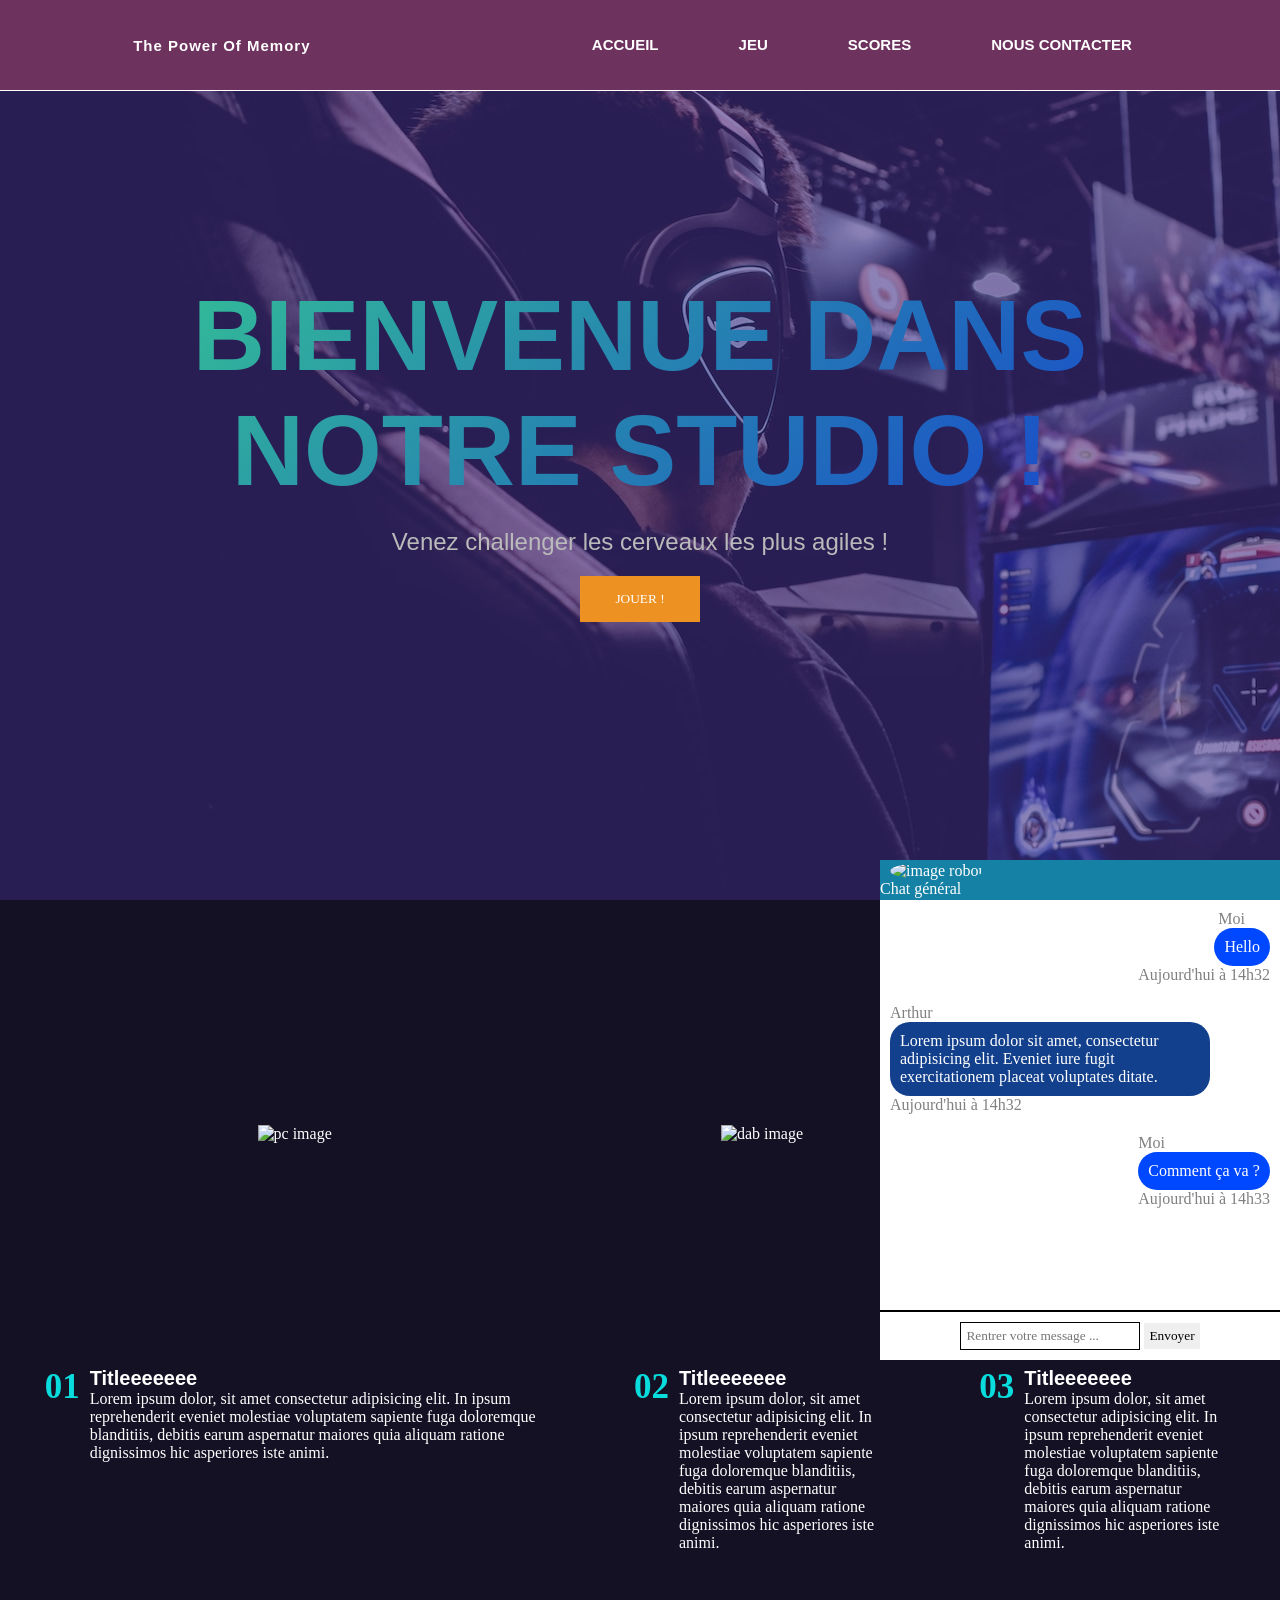
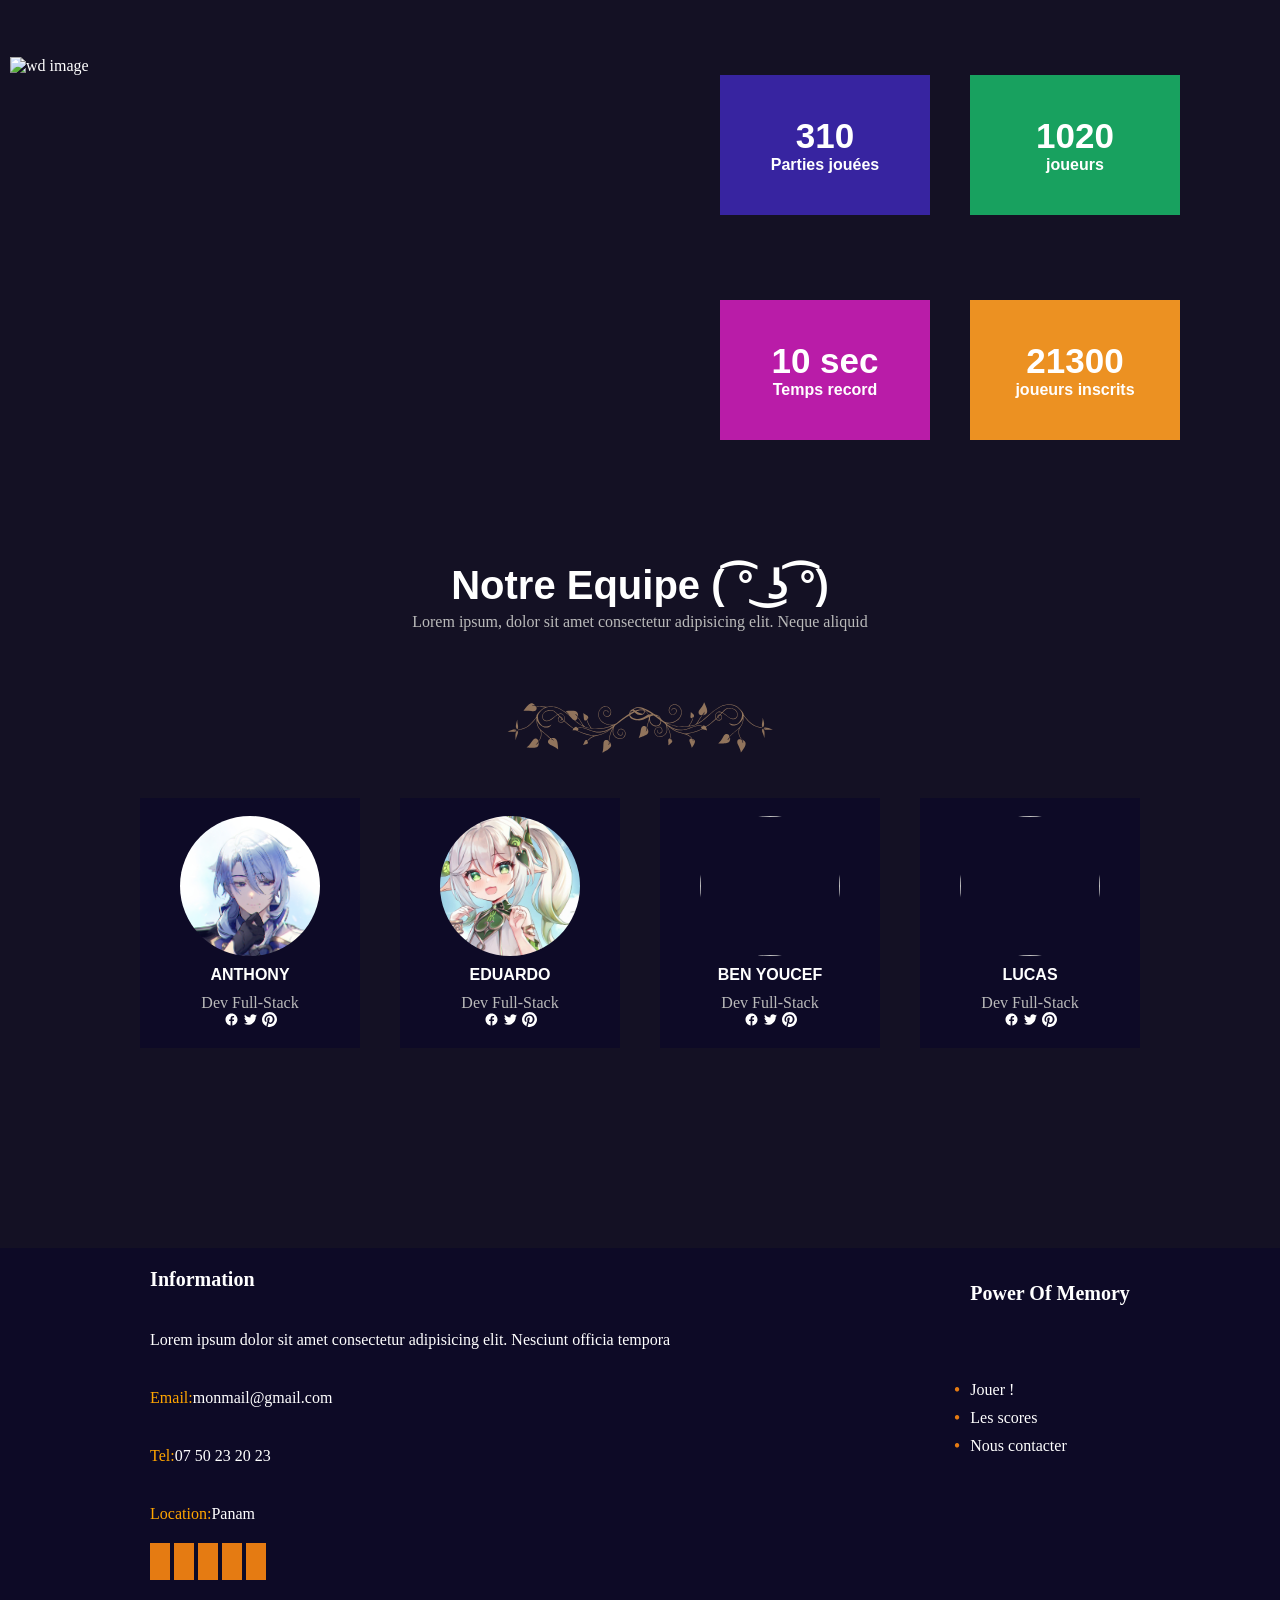
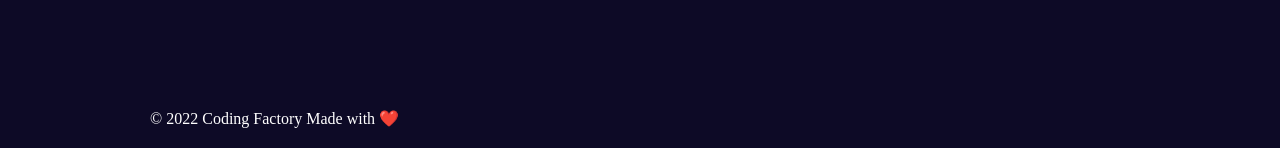
==== commit 47a0daa4: "footer score" ====
--- a/index.html
+++ b/index.html
@@ -23,7 +23,6 @@
                 <li><a href="#">Jeu</a></li>
                 <li><a href="#">Scores</a></li>
                 <li><a href="/assets/contact-page/contact-page.html">Nous contacter</a></li>
-                <li><a href="#">Mon compte</a></li>
             </ul>
         </nav>
         <div class="titles">
@@ -35,7 +34,7 @@
     <section id="paragraphs">
         <section class="slogan">
             <div class="image">
-                <img src="/assets/img/pc.jpg" alt="pc image">
+                <img src="/puissance-4/assets/img/pc.jpg" alt="pc image">
             </div>
             <div class="paragraph">
                 <p class=shiffres>01</p>
@@ -50,7 +49,7 @@
         </section>
         <section class="slogan little">
             <div class="image">
-                <img src="/assets/img/dab.jpg" alt="dab image">
+                <img src="/puissance-4/assets/img/dab.jpg" alt="dab image">
             </div>
             <div class="paragraph">
                 <p class=shiffres>02</p>
@@ -65,7 +64,7 @@
         </section>
         <section class="slogan little">
             <div class="image">
-                <img src="/assets/img/poker.jpg" alt="poker image">
+                <img src="/puissance-4/assets/img/poker.jpg" alt="poker image">
             </div>
             <div class="paragraph">
                 <p class=shiffres>03</p>
@@ -83,7 +82,7 @@
 
     <section class="stats">
 
-        <img id="wd" src="/assets/img/wd.jpg" alt="wd image">
+        <img id="wd" src="/puissance-4/assets/img/wd.jpg" alt="wd image">
 
         <section class="stat">
             <div class="statistique" id="partie">
@@ -130,20 +129,19 @@
                 <p class="team-name">
                     Eduardo
                 </p>
-                <p class="team-job">Git Manger</p>
-                <div class="socials">
-                    <img src="assets/img/icons8-facebook-nouveau.svg" alt="facebook logo">
-                    <img src="assets/img/icons8-twitter.svg" alt="twitter logo">
-                    <img src="assets/img/pinterest-2.svg" alt="pinterest logo">
-                </div>
-            </div>
-            <div class="card">
-                <img src="assets/img/keqing.jpg" alt=""
-                    class="team-head">
+                <p class="team-job">Dev Full-Stack</p>
+                <div class="socials">
+                    <img src="assets/img/icons8-facebook-nouveau.svg" alt="facebook logo">
+                    <img src="assets/img/icons8-twitter.svg" alt="twitter logo">
+                    <img src="assets/img/pinterest-2.svg" alt="pinterest logo">
+                </div>
+            </div>
+            <div class="card">
+                <img src="assets/img/Paimon-Genshin-Impact.webp" alt="" class="team-head">
                 <p class="team-name">
                     Ben Youcef
                 </p>
-                <p class="team-job">Weeb 2.0</p>
+                <p class="team-job">Dev Full-Stack</p>
                 <div class="socials">
                     <img src="assets/img/icons8-facebook-nouveau.svg" alt="facebook logo">
                     <img src="assets/img/icons8-twitter.svg" alt="twitter logo">
@@ -167,8 +165,10 @@
 
     <section id="chat">
         <div class="hchat">
-            <img id="robot" src="/assets/img/Feb.webp" alt="image robot">
-            <p>Chat général</p>
+            <div class="ss">
+                <img id="robot" src="/puissance-4/assets/img/Feb.webp" alt="image robot">
+                <p>Chat général</p>
+            </div>
         </div>
         <div class="chat-body">
             <div class="user-msg">
@@ -182,28 +182,10 @@
                     exercitationem placeat voluptates ditate.</p>
                 <p class="date-msg">Aujourd'hui à 14h32</p>
             </div>
-            <div class="sav-msg">
-                <p class="sav-name">Arthur</p>
-                <p class="msg sav">Lorem ipsum dolor sit amet, consectetur adipisicing elit. Eveniet iure fugit
-                    exercitationem placeat voluptates ditate.</p>
-                <p class="date-msg">Aujourd'hui à 14h32</p>
-            </div>
             <div class="user-msg">
                 <p class="user-name">Moi</p>
                 <p class="msg user">Comment ça va ?</p>
                 <p class="date-msg">Aujourd'hui à 14h33</p>
-            </div>
-            <div class="sav-msg">
-                <p class="sav-name">Arthur</p>
-                <p class="msg sav">Lorem ipsum dolor sit amet, consectetur adipisicing elit. Eveniet iure fugit
-                    exercitationem placeat voluptates ditate.</p>
-                <p class="date-msg">Aujourd'hui à 14h32</p>
-            </div>
-            <div class="sav-msg">
-                <p class="sav-name">Arthur</p>
-                <p class="msg sav">Lorem ipsum dolor sit amet, consectetur adipisicing elit. Eveniet iure fugit
-                    exercitationem placeat voluptates ditate.</p>
-                <p class="date-msg">Aujourd'hui à 14h32</p>
             </div>
         </div>
         <div class="chat-footer">
@@ -233,11 +215,11 @@
             </div>
 
             <div class="media-links">
-                <a class="media-link" href="#"><img src="/assets/img/icons8-facebook-nouveau.svg" alt=""></a>
-                <a class="media-link" href="#"> <img src="/assets/img/icons8-twitter.svg" alt=""></a>
-                <a class="media-link" href="#"> <img src="/assets/img/icons8-logo-google.svg" alt=""></a>
-                <a class="media-link" href="#"><img src="/assets/img/pinterest-2.svg" alt=""></a>
-                <a class="media-link" href="#"> <img src="/assets/img/icons8-instagram.svg" alt=""></a>
+                <a class="media-link" href="#"><img src="/puissance-4/assets/img/icons8-facebook-nouveau.svg" alt=""></a>
+                <a class="media-link" href="#"> <img src="/puissance-4/assets/img/icons8-twitter.svg" alt=""></a>
+                <a class="media-link" href="#"> <img src="/puissance-4/assets/img/icons8-logo-google.svg" alt=""></a>
+                <a class="media-link" href="#"><img src="/puissance-4/assets/img/pinterest-2.svg" alt=""></a>
+                <a class="media-link" href="#"> <img src="/puissance-4/assets/img/icons8-instagram.svg" alt=""></a>
             </div>
 
             <p id="copyright">© 2022 Coding Factory Made with ❤️</p>
--- a/assets/style/body.css
+++ b/assets/style/body.css
@@ -1,244 +1,225 @@
  * {
-   margin: 0;
-   padding: 0;
+     margin: 0;
+     padding: 0;
  }
 
  @import url('https://fonts.googleapis.com/css2?family=Open+Sans:wght@400;800&display=swap');
 
  @keyframes gradient {
-   0% {
-     background-position: 0% 50%;
-   }
-
-   50% {
-     background-position: 100% 50%;
-
-   }
-
-   100% {
-     background-position: 0% 50%;
-   }
+     0% {
+         background-position: 0% 50%;
+     }
+
+     50% {
+         background-position: 100% 50%;
+
+     }
+
+     100% {
+         background-position: 0% 50%;
+     }
  }
 
  body {
-   width: 100%;
-   background-color: #141124;
-   color: white;
+     width: 100%;
+     background-color: #141124;
+     color: white;
  }
 
 
  a {
-   text-decoration: none
+     text-decoration: none
  }
 
  .text {
-   margin-left: 10px;
+     margin-left: 10px;
  }
 
  .shiffres {
-   color: rgb(9, 220, 220);
-   text-transform: uppercase;
-   font-size: 35px;
-   font-weight: bold;
+     color: rgb(9, 220, 220);
+     text-transform: uppercase;
+     font-size: 35px;
+     font-weight: bold;
  }
 
  .description {
-   margin: 0 20px;
+     margin: 0 20px;
 
  }
 
  .stats {
-   display: flex;
-   flex-direction: row;
-   justify-content: space-around;
-   align-items: center;
-   height: 50vh;
-   margin: 300px 0px;
+     display: flex;
+     flex-direction: row;
+     justify-content: space-around;
+     align-items: center;
+     height: 50vh;
+     margin: 80px 0px;
  }
 
  .stat {
-   display: flex;
-   flex-wrap: wrap;
-   flex-direction: row;
-   width: 50%;
-   height: 100%;
-   justify-content: center;
-   align-items: center;
-   margin: 0px;
+     display: flex;
+     flex-wrap: wrap;
+     flex-direction: row;
+     width: 50%;
+     height: 100%;
+     justify-content: center;
+     align-items: center;
  }
 
  .statistique {
-   display: flex;
-   flex-direction: column;
-   width: 210px;
-   height: 140px;
-   margin: 0px 20px;
-   justify-content: center;
-   align-items: center;
-   transition: transform 1s ease-in-out;
-
- }
-
- .statistique:hover {
-   transform: rotate(360deg)
- }
+
+     display: flex;
+     flex-direction: column;
+     width: 210px;
+     height: 140px;
+     margin: 0px 20px;
+     justify-content: center;
+     align-items: center;
+
+ }
+
 
  .stat-number {
-   font-size: 35px;
-   font-weight: bold;
-   font-family: 'Open Sans', sans-serif;
+     font-size: 35px;
+     font-weight: bold;
+     font-family: 'Open Sans', sans-serif;
  }
 
  .stat-desc {
-   font-weight: bold;
-   font-family: 'Open Sans', sans-serif;
+     font-weight: bold;
+     font-family: 'Open Sans', sans-serif;
  }
 
  #wd {
-   width: 30%;
-   min-width: 600px;
-   min-height: 400px;
-   height: 30vh;
-   object-fit: cover;
+     width: 30%;
+     min-width: 600px;
+     min-height: 400px;
+     height: 30vh;
+     object-fit: cover;
  }
 
  #partie {
-   background-color: #3724A0;
-   text-align: center;
-   justify-content: center;
+     background-color: #3724A0;
+     text-align: center;
+     justify-content: center;
+
+
  }
 
  #joueurs1 {
-   background-color: #18A15F;
-   text-align: center;
-   justify-content: center;
+     background-color: #18A15F;
+     text-align: center;
+     justify-content: center;
 
  }
 
  #time {
-   background-color: #B91CA8;
-   text-align: center;
-   justify-content: center;
+     background-color: #B91CA8;
+     text-align: center;
+     justify-content: center;
 
  }
 
  #joueurs {
-   background-color: #EC9122;
-   text-align: center;
-   justify-content: center;
+     background-color: #EC9122;
+     text-align: center;
+     justify-content: center;
 
  }
 
  #paragraphs {
-   display: flex;
-   flex-direction: row;
-   justify-content: space-around;
-   margin-top: 300px;
-   width: 100%;
+     display: flex;
+     flex-direction: row;
+     justify-content: space-around;
+     margin: 20px 0px;
+     width: 100%;
  }
 
  .image {
-   object-fit: cover;
-   display: flex;
-   justify-content: center;
-   align-items: center;
-   overflow: hidden;
-   height: 427px;
-   text-align: center;
-   margin-bottom: 20px;
-   transition: box-shadow 500ms ease-in-out;
+     object-fit: cover;
+     display: flex;
+     justify-content: center;
+     align-items: center;
+     overflow: hidden;
+     height: 427px;
+     text-align: center;
+     margin-bottom: 20px;
+     transition: box-shadow 500ms ease-in-out;
  }
 
  .image:hover {
-   box-shadow: 0px 0px 5px white;
+     box-shadow: 0px 0px 5px white;
  }
 
  .computer {
-   width: 100%;
+     width: 100%;
  }
 
  .paragraph {
-   display: flex;
-   flex-direction: row;
-   max-width: 640px;
-   margin-top: 50px;
- }
-
- .paragraph:last-child {
-   text-align: justify;
+     display: flex;
+     flex-direction: row;
+     max-width: 500px;
  }
 
  .para-title {
-   font-size: 20px;
-   font-family: 'Open Sans', sans-serif;
-   font-weight: bold;
+     font-size: 20px;
+     font-family: 'Open Sans', sans-serif;
+     font-weight: bold;
  }
 
  .little {
-   width: 20%;
+     width: 20%;
  }
 
  .team-head {
-   width: 140px;
-   height: 140px;
-   border-radius: 50%;
-   object-fit: cover;
+     width: 140px;
+     height: 140px;
+     border-radius: 50%;
+     object-fit: cover;
  }
 
  .team-card {
-   display: flex;
-   flex-direction: row;
-   flex-wrap: wrap;
-   justify-content: center;
-   align-items: center;
-   margin: 50px;
+     display: flex;
+     flex-direction: row;
+     flex-wrap: wrap;
+     justify-content: center;
+     align-items: center;
  }
 
  .card {
-   display: flex;
-   flex-direction: column;
-   justify-content: center;
-   align-items: center;
-   background-color: #0D0A26;
-   height: 300px;
-   padding: 0px 40px;
-   margin: 10px 20px;
-   transition: transform 1s ease-in-out, box-shadow 1s ease-in-out;
-   border: 2px #312e49 solid;
- }
-
- .card:hover {
-   transform: scale(1.1);
-   box-shadow: 0px 0px 50px white;
+     display: flex;
+     flex-direction: column;
+     justify-content: center;
+     align-items: center;
+     background-color: #0D0A26;
+     height: 250px;
+     padding: 0px 40px;
+     margin: 0px 20px;
  }
 
  .team-name {
-   text-transform: uppercase;
-   font-weight: bold;
-   font-family: 'Open Sans', sans-serif;
-   margin: 10px 0px;
+     text-transform: uppercase;
+     font-weight: bold;
+     font-family: 'Open Sans', sans-serif;
+     margin: 10px 0px;
  }
 
  .team-title {
-   text-align: center;
+     text-align: center;
  }
 
  #team {
-   font-size: 40px;
-   font-weight: bold;
-   font-family: 'Open Sans', sans-serif;
-   margin-bottom: 5px;
+     font-size: 40px;
+     font-weight: bold;
+     font-family: 'Open Sans', sans-serif;
+     margin-bottom: 5px;
  }
 
  #team-desc {
-   color: rgb(186, 186, 186);
-   margin-bottom: 30px;
+     color: rgb(186, 186, 186);
+     margin-bottom: 30px;
  }
 
  .team-job {
-   color: rgb(186, 186, 186);
- }
-
- .socials {
-   margin-top: 15px;
+     color: rgb(186, 186, 186);
  }
--- a/assets/style/footer.css
+++ b/assets/style/footer.css
@@ -46,7 +46,7 @@
     background-color: rgb(229, 123, 18);
 }
 
-.media-link:hover{
+.media-link:hover {
     background-color: rgb(188, 103, 18);
 }
 
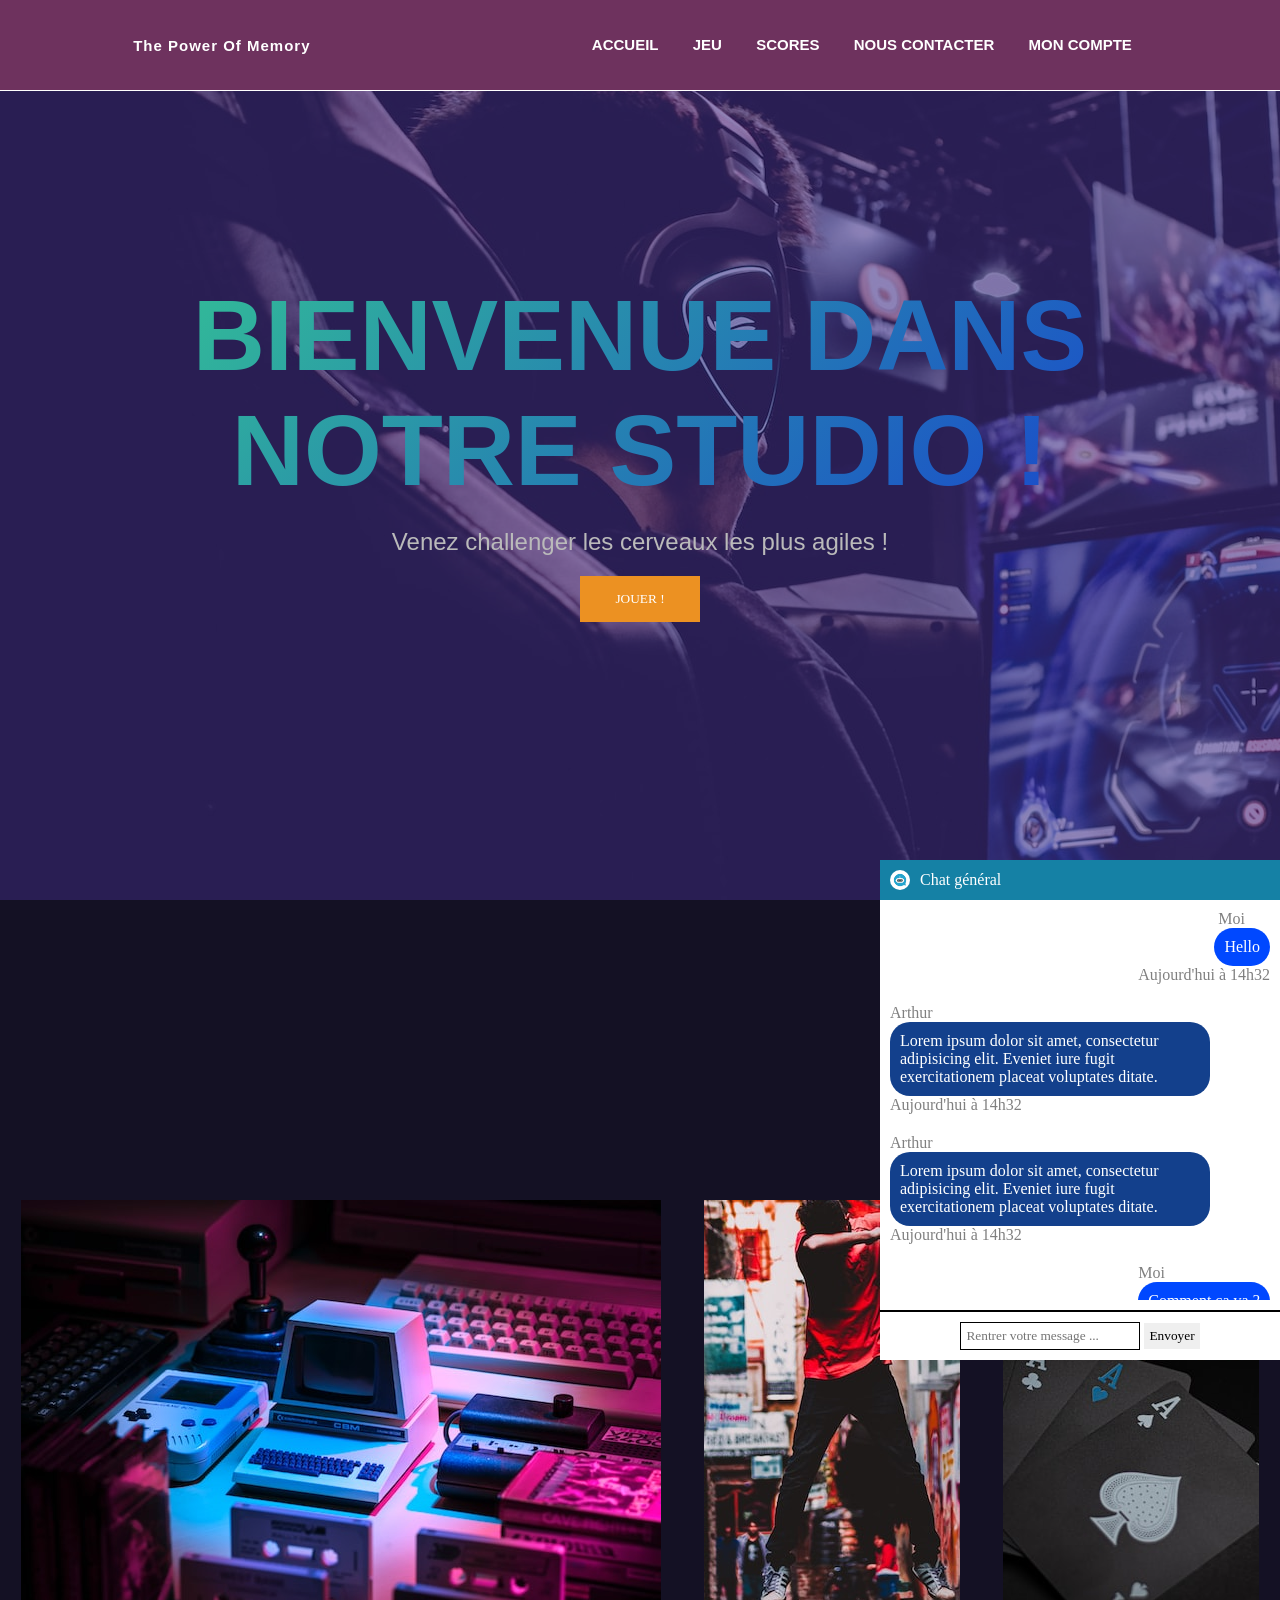
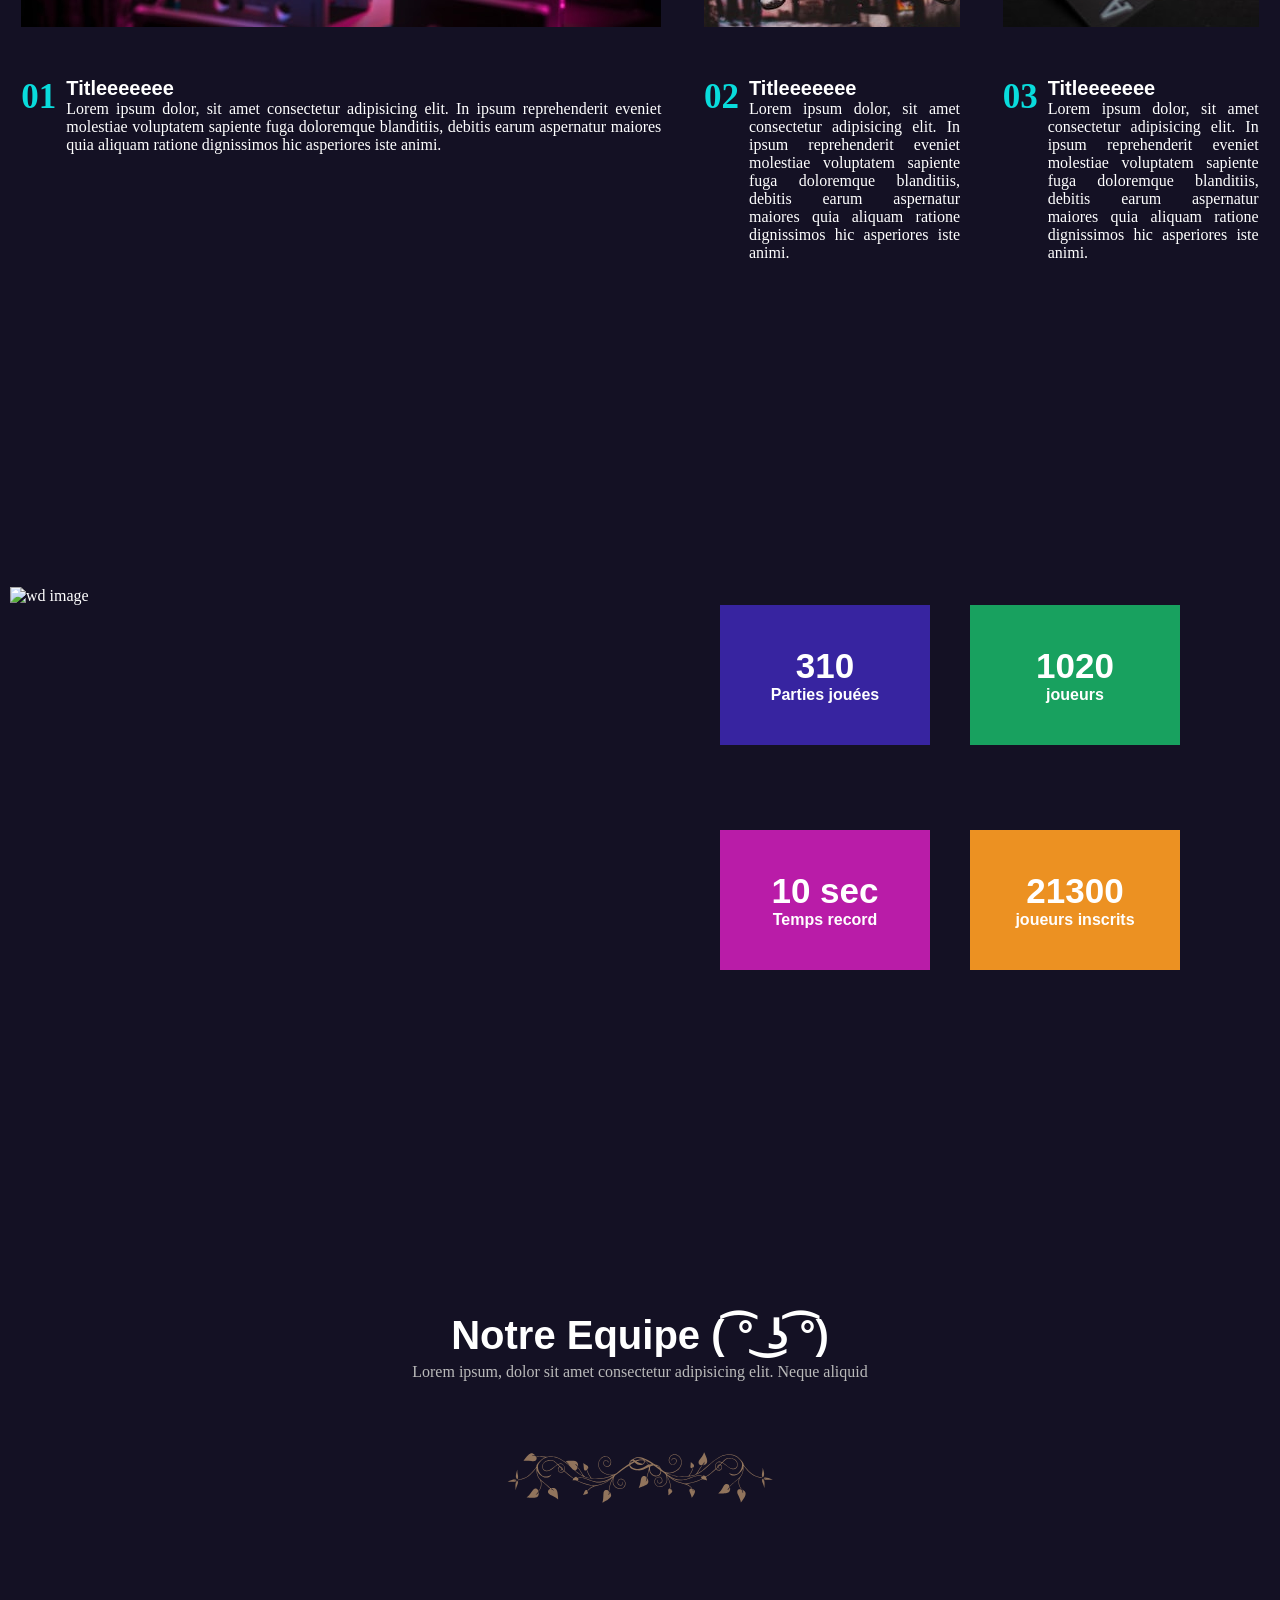
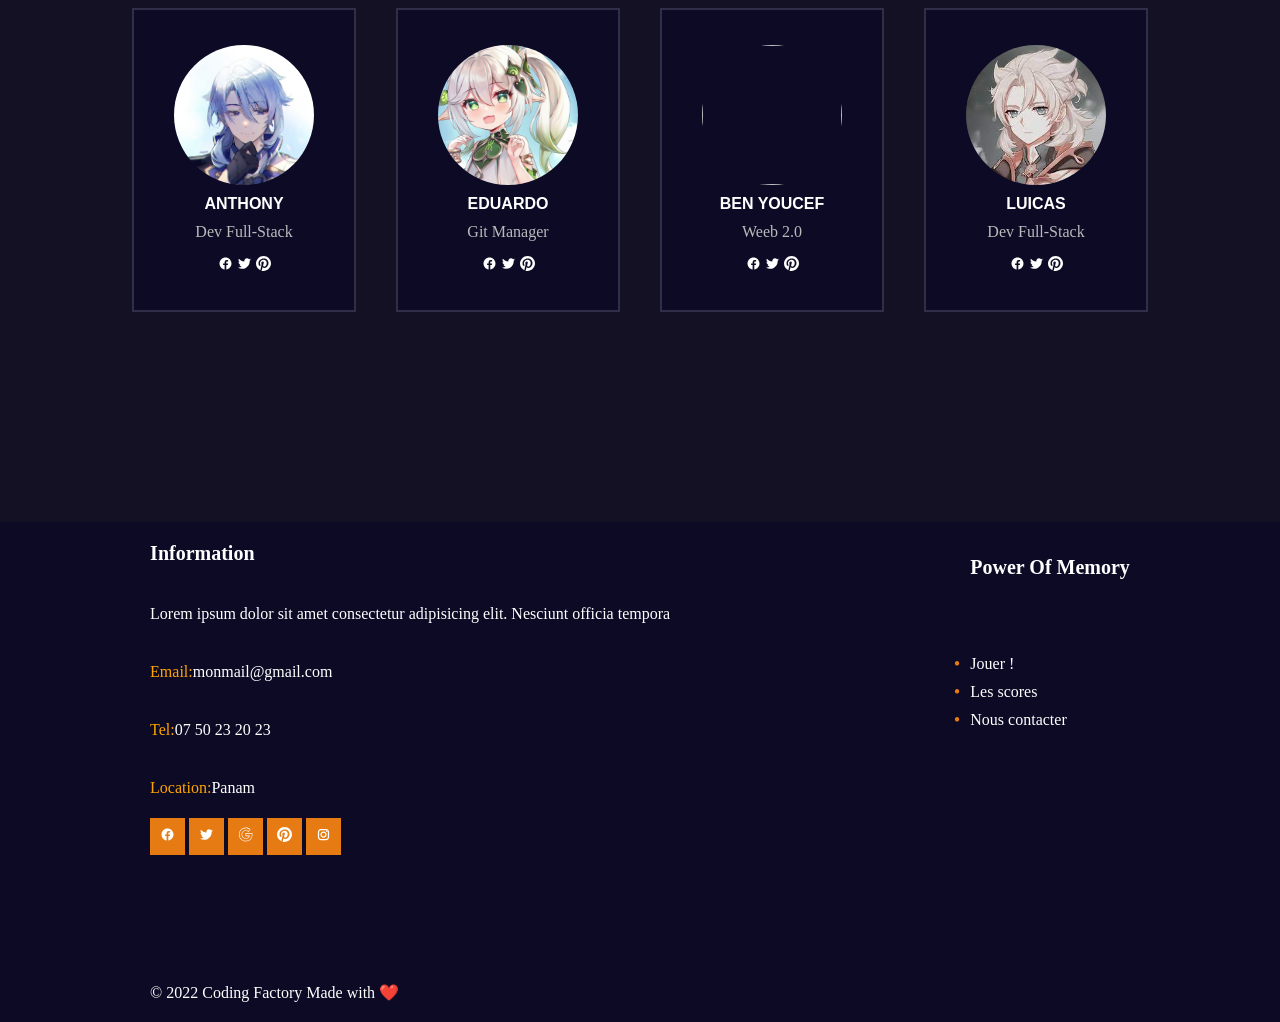
==== commit 2d257047: "restructuration totale" ====
--- a/index.html
+++ b/index.html
@@ -5,11 +5,11 @@
     <meta charset="UTF-8">
     <meta http-equiv="X-UA-Compatible" content="IE=edge">
     <meta name="viewport" content="width=device-width, initial-scale=1.0">
-    <title>Document</title>
-    <link rel="stylesheet" href="assets/style/header.css">
-    <link rel="stylesheet" href="assets/style/body.css">
-    <link rel="stylesheet" href="assets/style/footer.css">
-    <link rel="stylesheet" href="assets/style/chat.css">
+    <title>Accueil</title>
+    <link rel="stylesheet" href="assets/css/index-page/header.css">
+    <link rel="stylesheet" href="assets/css/index-page/body.css">
+    <link rel="stylesheet" href="assets/css/index-page/footer.css">
+    <link rel="stylesheet" href="assets/css/index-page/chat.css">
 </head>
 
 <body>
@@ -19,10 +19,11 @@
             <p id="logo">The Power Of Memory</p>
 
             <ul>
-                <li><a href="#">Accueil</a></li>
-                <li><a href="#">Jeu</a></li>
-                <li><a href="#">Scores</a></li>
-                <li><a href="/assets/contact-page/contact-page.html">Nous contacter</a></li>
+                <li><a href="index.html">Accueil</a></li>
+                <li><a href="memory.html">Jeu</a></li>
+                <li><a href="score.html">Scores</a></li>
+                <li><a href="contact-page.html">Nous contacter</a></li>
+                <li><a href="myaccount.html">Mon compte</a></li>
             </ul>
         </nav>
         <div class="titles">
@@ -34,7 +35,7 @@
     <section id="paragraphs">
         <section class="slogan">
             <div class="image">
-                <img src="/puissance-4/assets/img/pc.jpg" alt="pc image">
+                <img src="assets/images/pc.jpg" alt="pc image">
             </div>
             <div class="paragraph">
                 <p class=shiffres>01</p>
@@ -49,7 +50,7 @@
         </section>
         <section class="slogan little">
             <div class="image">
-                <img src="/puissance-4/assets/img/dab.jpg" alt="dab image">
+                <img src="assets/images/dab.jpg" alt="dab image">
             </div>
             <div class="paragraph">
                 <p class=shiffres>02</p>
@@ -64,7 +65,7 @@
         </section>
         <section class="slogan little">
             <div class="image">
-                <img src="/puissance-4/assets/img/poker.jpg" alt="poker image">
+                <img src="assets/images/poker.jpg" alt="poker image">
             </div>
             <div class="paragraph">
                 <p class=shiffres>03</p>
@@ -82,7 +83,7 @@
 
     <section class="stats">
 
-        <img id="wd" src="/puissance-4/assets/img/wd.jpg" alt="wd image">
+        <img id="wd" src="assets/images/wd.jpg" alt="wd image">
 
         <section class="stat">
             <div class="statistique" id="partie">
@@ -113,51 +114,51 @@
         </div>
         <div class="team-card">
             <div class="card">
-                <img src="assets/img/1209874.jpeg" alt="" class="team-head">
+                <img src="assets/images/1209874.jpeg" alt="" class="team-head">
                 <p class="team-name">
                     Anthony
                 </p>
                 <p class="team-job">Dev Full-Stack</p>
                 <div class="socials">
-                    <img src="assets/img/icons8-facebook-nouveau.svg" alt="facebook logo">
-                    <img src="assets/img/icons8-twitter.svg" alt="twitter logo">
-                    <img src="assets/img/pinterest-2.svg" alt="pinterest logo">
-                </div>
-            </div>
-            <div class="card">
-                <img src="assets/img/maxresdefault.jpeg" alt="" class="team-head">
+                    <img src="assets/images/icons8-facebook-nouveau.svg" alt="facebook logo">
+                    <img src="assets/images/icons8-twitter.svg" alt="twitter logo">
+                    <img src="assets/images/pinterest-2.svg" alt="pinterest logo">
+                </div>
+            </div>
+            <div class="card">
+                <img src="assets/images/maxresdefault.jpeg" alt="" class="team-head">
                 <p class="team-name">
                     Eduardo
                 </p>
+                <p class="team-job">Git Manager</p>
+                <div class="socials">
+                    <img src="assets/images/icons8-facebook-nouveau.svg" alt="facebook logo">
+                    <img src="assets/images/icons8-twitter.svg" alt="twitter logo">
+                    <img src="assets/images/pinterest-2.svg" alt="pinterest logo">
+                </div>
+            </div>
+            <div class="card">
+                <img src="assets/images/keqing.jpg" alt="" class="team-head">
+                <p class="team-name">
+                    Ben Youcef
+                </p>
+                <p class="team-job">Weeb 2.0</p>
+                <div class="socials">
+                    <img src="assets/images/icons8-facebook-nouveau.svg" alt="facebook logo">
+                    <img src="assets/images/icons8-twitter.svg" alt="twitter logo">
+                    <img src="assets/images/pinterest-2.svg" alt="pinterest logo">
+                </div>
+            </div>
+            <div class="card">
+                <img src="assets/images/albedo.jpeg" alt="" class="team-head">
+                <p class="team-name">
+                    Luicas
+                </p>
                 <p class="team-job">Dev Full-Stack</p>
                 <div class="socials">
-                    <img src="assets/img/icons8-facebook-nouveau.svg" alt="facebook logo">
-                    <img src="assets/img/icons8-twitter.svg" alt="twitter logo">
-                    <img src="assets/img/pinterest-2.svg" alt="pinterest logo">
-                </div>
-            </div>
-            <div class="card">
-                <img src="assets/img/Paimon-Genshin-Impact.webp" alt="" class="team-head">
-                <p class="team-name">
-                    Ben Youcef
-                </p>
-                <p class="team-job">Dev Full-Stack</p>
-                <div class="socials">
-                    <img src="assets/img/icons8-facebook-nouveau.svg" alt="facebook logo">
-                    <img src="assets/img/icons8-twitter.svg" alt="twitter logo">
-                    <img src="assets/img/pinterest-2.svg" alt="pinterest logo">
-                </div>
-            </div>
-            <div class="card">
-                <img src="assets/img/téléchargement.jpeg" alt="" class="team-head">
-                <p class="team-name">
-                    Lucas
-                </p>
-                <p class="team-job">Dev Full-Stack</p>
-                <div class="socials">
-                    <img src="assets/img/icons8-facebook-nouveau.svg" alt="facebook logo">
-                    <img src="assets/img/icons8-twitter.svg" alt="twitter logo">
-                    <img src="assets/img/pinterest-2.svg" alt="pinterest logo">
+                    <img src="assets/images/icons8-facebook-nouveau.svg" alt="facebook logo">
+                    <img src="assets/images/icons8-twitter.svg" alt="twitter logo">
+                    <img src="assets/images/pinterest-2.svg" alt="pinterest logo">
                 </div>
             </div>
         </div>
@@ -165,10 +166,8 @@
 
     <section id="chat">
         <div class="hchat">
-            <div class="ss">
-                <img id="robot" src="/puissance-4/assets/img/Feb.webp" alt="image robot">
-                <p>Chat général</p>
-            </div>
+            <img id="robot" src="/assets/images/Feb.webp" alt="image robot">
+            <p>Chat général</p>
         </div>
         <div class="chat-body">
             <div class="user-msg">
@@ -182,10 +181,28 @@
                     exercitationem placeat voluptates ditate.</p>
                 <p class="date-msg">Aujourd'hui à 14h32</p>
             </div>
+            <div class="sav-msg">
+                <p class="sav-name">Arthur</p>
+                <p class="msg sav">Lorem ipsum dolor sit amet, consectetur adipisicing elit. Eveniet iure fugit
+                    exercitationem placeat voluptates ditate.</p>
+                <p class="date-msg">Aujourd'hui à 14h32</p>
+            </div>
             <div class="user-msg">
                 <p class="user-name">Moi</p>
                 <p class="msg user">Comment ça va ?</p>
                 <p class="date-msg">Aujourd'hui à 14h33</p>
+            </div>
+            <div class="sav-msg">
+                <p class="sav-name">Arthur</p>
+                <p class="msg sav">Lorem ipsum dolor sit amet, consectetur adipisicing elit. Eveniet iure fugit
+                    exercitationem placeat voluptates ditate.</p>
+                <p class="date-msg">Aujourd'hui à 14h32</p>
+            </div>
+            <div class="sav-msg">
+                <p class="sav-name">Arthur</p>
+                <p class="msg sav">Lorem ipsum dolor sit amet, consectetur adipisicing elit. Eveniet iure fugit
+                    exercitationem placeat voluptates ditate.</p>
+                <p class="date-msg">Aujourd'hui à 14h32</p>
             </div>
         </div>
         <div class="chat-footer">
@@ -215,11 +232,11 @@
             </div>
 
             <div class="media-links">
-                <a class="media-link" href="#"><img src="/puissance-4/assets/img/icons8-facebook-nouveau.svg" alt=""></a>
-                <a class="media-link" href="#"> <img src="/puissance-4/assets/img/icons8-twitter.svg" alt=""></a>
-                <a class="media-link" href="#"> <img src="/puissance-4/assets/img/icons8-logo-google.svg" alt=""></a>
-                <a class="media-link" href="#"><img src="/puissance-4/assets/img/pinterest-2.svg" alt=""></a>
-                <a class="media-link" href="#"> <img src="/puissance-4/assets/img/icons8-instagram.svg" alt=""></a>
+                <a class="media-link" href="#"><img src="assets/images/icons8-facebook-nouveau.svg" alt=""></a>
+                <a class="media-link" href="#"> <img src="assets/images/icons8-twitter.svg" alt=""></a>
+                <a class="media-link" href="#"> <img src="assets/images/icons8-logo-google.svg" alt=""></a>
+                <a class="media-link" href="#"><img src="assets/images/pinterest-2.svg" alt=""></a>
+                <a class="media-link" href="#"> <img src="assets/images/icons8-instagram.svg" alt=""></a>
             </div>
 
             <p id="copyright">© 2022 Coding Factory Made with ❤️</p>
--- a/assets/css/index-page/header.css
+++ b/assets/css/index-page/header.css
@@ -0,0 +1,102 @@
+header {
+    height: 100vh;
+    width: 100%;
+    background-image: url("../../images/header.jpg");
+    color: white;
+    font-family: 'Open Sans', sans-serif;
+    box-shadow: inset 0 0 10px 1000px #3621818c;
+}
+
+nav {
+    position: fixed;
+    width: 100%;
+    display: flex;
+    flex-direction: row;
+    justify-content: space-around;
+    align-items: center;
+    font-weight: bold;
+    border-bottom: 1px solid white;
+    height: 10vh;
+    background-color: rgb(110, 50, 94);
+    top: 0;
+    left: 0;
+}
+
+nav ul {
+    display: flex;
+    flex-direction: row;
+    flex-wrap: wrap;
+    margin: 10px;
+    width: 550px;
+    justify-content: space-between;
+}
+
+li {
+    list-style-type: none;
+}
+
+nav a {
+    text-decoration: none;
+    color: white;
+    text-transform: uppercase;
+    margin: 0px 5px;
+    font-size: 15px;
+}
+
+nav a:hover {
+    text-decoration: underline;
+}
+
+nav p {
+    font-size: 15px;
+    letter-spacing: 1px;
+}
+
+h1 {
+    text-transform: uppercase;
+    font-size: 100px;
+    font-weight: bold;
+    background: linear-gradient(-45deg, #11d11e,
+            #10d8ba, #1125dc, #32ba98);
+    background-size: 400% 400%;
+    animation: gradient 10s ease-in-out infinite;
+    background-clip: text;
+    -webkit-background-clip: text;
+    /* support pour un navi */
+    color: transparent;
+    /* afin de voir se qu'il y a derrière  */
+}
+
+h2 {
+    color: rgb(186, 186, 186);
+    font-weight: lighter;
+}
+
+.titles {
+    width: 100%;
+    height: 100%;
+    display: flex;
+    flex-direction: column;
+    justify-content: center;
+    align-items: center;
+    text-align: center;
+}
+
+header input {
+    background-color: #EC9122;
+    padding: 15px 35px;
+    color: white;
+    border: none;
+    font-family: 'Open Sans';
+    transition: transform 700ms ease-in-out, box-shadow 700ms ease-in-out, background-color 700ms ease-in-out;
+}
+
+header input:hover {
+    background-color: #bd2ac5;
+    box-shadow: 0px 0px 10px #ffffff;
+    transform: scale(1.1);
+}
+
+.titles * {
+    margin: 10px 0px;
+}
--- a/assets/css/index-page/body.css
+++ b/assets/css/index-page/body.css
@@ -0,0 +1,244 @@
+* {
+    margin: 0;
+    padding: 0;
+}
+
+@import url('https://fonts.googleapis.com/css2?family=Open+Sans:wght@400;800&display=swap');
+
+@keyframes gradient {
+    0% {
+        background-position: 0% 50%;
+    }
+
+    50% {
+        background-position: 100% 50%;
+
+    }
+
+    100% {
+        background-position: 0% 50%;
+    }
+}
+
+body {
+    width: 100%;
+    background-color: #141124;
+    color: white;
+}
+
+
+a {
+    text-decoration: none
+}
+
+.text {
+    margin-left: 10px;
+}
+
+.shiffres {
+    color: rgb(9, 220, 220);
+    text-transform: uppercase;
+    font-size: 35px;
+    font-weight: bold;
+}
+
+.description {
+    margin: 0 20px;
+
+}
+
+.stats {
+    display: flex;
+    flex-direction: row;
+    justify-content: space-around;
+    align-items: center;
+    height: 50vh;
+    margin: 300px 0px;
+}
+
+.stat {
+    display: flex;
+    flex-wrap: wrap;
+    flex-direction: row;
+    width: 50%;
+    height: 100%;
+    justify-content: center;
+    align-items: center;
+    margin: 0px;
+}
+
+.statistique {
+    display: flex;
+    flex-direction: column;
+    width: 210px;
+    height: 140px;
+    margin: 0px 20px;
+    justify-content: center;
+    align-items: center;
+    transition: transform 1s ease-in-out;
+
+}
+
+.statistique:hover {
+    transform: rotate(360deg)
+}
+
+.stat-number {
+    font-size: 35px;
+    font-weight: bold;
+    font-family: 'Open Sans', sans-serif;
+}
+
+.stat-desc {
+    font-weight: bold;
+    font-family: 'Open Sans', sans-serif;
+}
+
+#wd {
+    width: 30%;
+    min-width: 600px;
+    min-height: 400px;
+    height: 30vh;
+    object-fit: cover;
+}
+
+#partie {
+    background-color: #3724A0;
+    text-align: center;
+    justify-content: center;
+}
+
+#joueurs1 {
+    background-color: #18A15F;
+    text-align: center;
+    justify-content: center;
+
+}
+
+#time {
+    background-color: #B91CA8;
+    text-align: center;
+    justify-content: center;
+
+}
+
+#joueurs {
+    background-color: #EC9122;
+    text-align: center;
+    justify-content: center;
+
+}
+
+#paragraphs {
+    display: flex;
+    flex-direction: row;
+    justify-content: space-around;
+    margin-top: 300px;
+    width: 100%;
+}
+
+.image {
+    object-fit: cover;
+    display: flex;
+    justify-content: center;
+    align-items: center;
+    overflow: hidden;
+    height: 427px;
+    text-align: center;
+    margin-bottom: 20px;
+    transition: box-shadow 500ms ease-in-out;
+}
+
+.image:hover {
+    box-shadow: 0px 0px 5px white;
+}
+
+.computer {
+    width: 100%;
+}
+
+.paragraph {
+    display: flex;
+    flex-direction: row;
+    max-width: 640px;
+    margin-top: 50px;
+}
+
+.paragraph:last-child {
+    text-align: justify;
+}
+
+.para-title {
+    font-size: 20px;
+    font-family: 'Open Sans', sans-serif;
+    font-weight: bold;
+}
+
+.little {
+    width: 20%;
+}
+
+.team-head {
+    width: 140px;
+    height: 140px;
+    border-radius: 50%;
+    object-fit: cover;
+}
+
+.team-card {
+    display: flex;
+    flex-direction: row;
+    flex-wrap: wrap;
+    justify-content: center;
+    align-items: center;
+    margin: 50px;
+}
+
+.card {
+    display: flex;
+    flex-direction: column;
+    justify-content: center;
+    align-items: center;
+    background-color: #0D0A26;
+    height: 300px;
+    padding: 0px 40px;
+    margin: 10px 20px;
+    transition: transform 1s ease-in-out, box-shadow 1s ease-in-out;
+    border: 2px #312e49 solid;
+}
+
+.card:hover {
+    transform: scale(1.1);
+    box-shadow: 0px 0px 50px white;
+}
+
+.team-name {
+    text-transform: uppercase;
+    font-weight: bold;
+    font-family: 'Open Sans', sans-serif;
+    margin: 10px 0px;
+}
+
+.team-title {
+    text-align: center;
+}
+
+#team {
+    font-size: 40px;
+    font-weight: bold;
+    font-family: 'Open Sans', sans-serif;
+    margin-bottom: 5px;
+}
+
+#team-desc {
+    color: rgb(186, 186, 186);
+    margin-bottom: 30px;
+}
+
+.team-job {
+    color: rgb(186, 186, 186);
+}
+
+.socials {
+    margin-top: 15px;
+}
--- a/assets/css/index-page/footer.css
+++ b/assets/css/index-page/footer.css
@@ -0,0 +1,71 @@
+footer {
+    display: flex;
+    flex-direction: row;
+    justify-content: space-around;
+    background-color: #0D0A26;
+    height: 500px;
+    margin-top: 200px;
+}
+
+.footer-title {
+    font-size: 20px;
+    font-weight: bold;
+    font-family: 'Open Sans';
+}
+
+.coord-name {
+    color: orange;
+    margin-right: 5px;
+}
+
+.coord {
+    display: flex;
+    flex-direction: row;
+}
+
+.informations {
+    display: flex;
+    flex-direction: column;
+}
+
+.informations p {
+    margin: 20px 0px
+}
+
+
+#copyright {
+    margin-top: auto;
+}
+
+.media-links {
+    margin-top: 10px;
+}
+
+.media-link {
+    padding: 10px;
+    background-color: rgb(229, 123, 18);
+}
+
+.media-link:hover {
+    background-color: rgb(188, 103, 18);
+}
+
+.footer-nav li::before {
+    content: "\2022";
+    color: rgb(229, 123, 18);
+    font-weight: bold;
+    display: inline-block;
+    width: 1em;
+    margin-left: -1em;
+}
+
+.footer-nav {
+    height: 50%;
+    display: flex;
+    flex-direction: column;
+    justify-content: space-around;
+}
+
+.footer-nav li {
+    margin: 10px 0px;
+}
--- a/assets/css/index-page/chat.css
+++ b/assets/css/index-page/chat.css
@@ -0,0 +1,106 @@
+#chat {
+    position: fixed;
+    bottom: 0px;
+    right: 0px;
+    width: 400px;
+    background-color: rgb(255, 255, 255);
+    height: 500px;
+    transform: translateY(460px);
+    transition: 500ms ease-in-out;
+    display: flex;
+    flex-direction: column;
+    justify-content: space-between;
+
+}
+
+#chat:hover {
+    transform: translateY(0px);
+}
+
+.hchat {
+    display: flex;
+    flex-direction: row;
+    align-items: center;
+    background-color: rgb(21, 129, 165);
+    min-height: 40px;
+    height: 40px;
+}
+
+#robot {
+    width: 20px;
+    height: 20px;
+    border-radius: 50%;
+    object-fit: cover;
+    margin: 0 10px;
+}
+
+.chat-body {
+    display: flex;
+    flex-direction: column;
+    overflow-y: scroll;
+    justify-content: flex-start;
+    margin-bottom: auto;
+    /* permet d'avoir toujours
+     les message au début du chat body */
+}
+
+.user-msg,
+.sav-msg {
+    display: flex;
+    flex-direction: column;
+    margin: 10px;
+    max-width: 80%;
+}
+
+.user-msg {
+    margin-left: auto;
+}
+
+.msg {
+    border-radius: 20px;
+    background-color: rgb(0, 72, 255);
+    width: fit-content;
+    padding: 10px;
+}
+
+.sav {
+    background-color: rgb(19, 64, 140);
+}
+
+.date-msg {
+    color: grey;
+}
+
+.user-name,
+.sav-name {
+    color: grey;
+}
+
+#me {
+    margin-left: 80px;
+    /* moi du hello soit correctement placé*/
+}
+
+#hello {
+    margin-left: auto;
+}
+
+.chat-footer {
+    display: flex;
+    justify-content: center;
+    margin: 10px 0;
+    border-top: 2px black solid;
+    padding-top: 10px;
+}
+
+.chat-footer input[type="text"] {
+    padding: 5px;
+    border: black 1px solid;
+    font-family: 'Open Sans';
+}
+
+.chat-footer input[type="submit"] {
+    padding: 5px;
+    border: none;
+    font-family: 'Open Sans';
+}
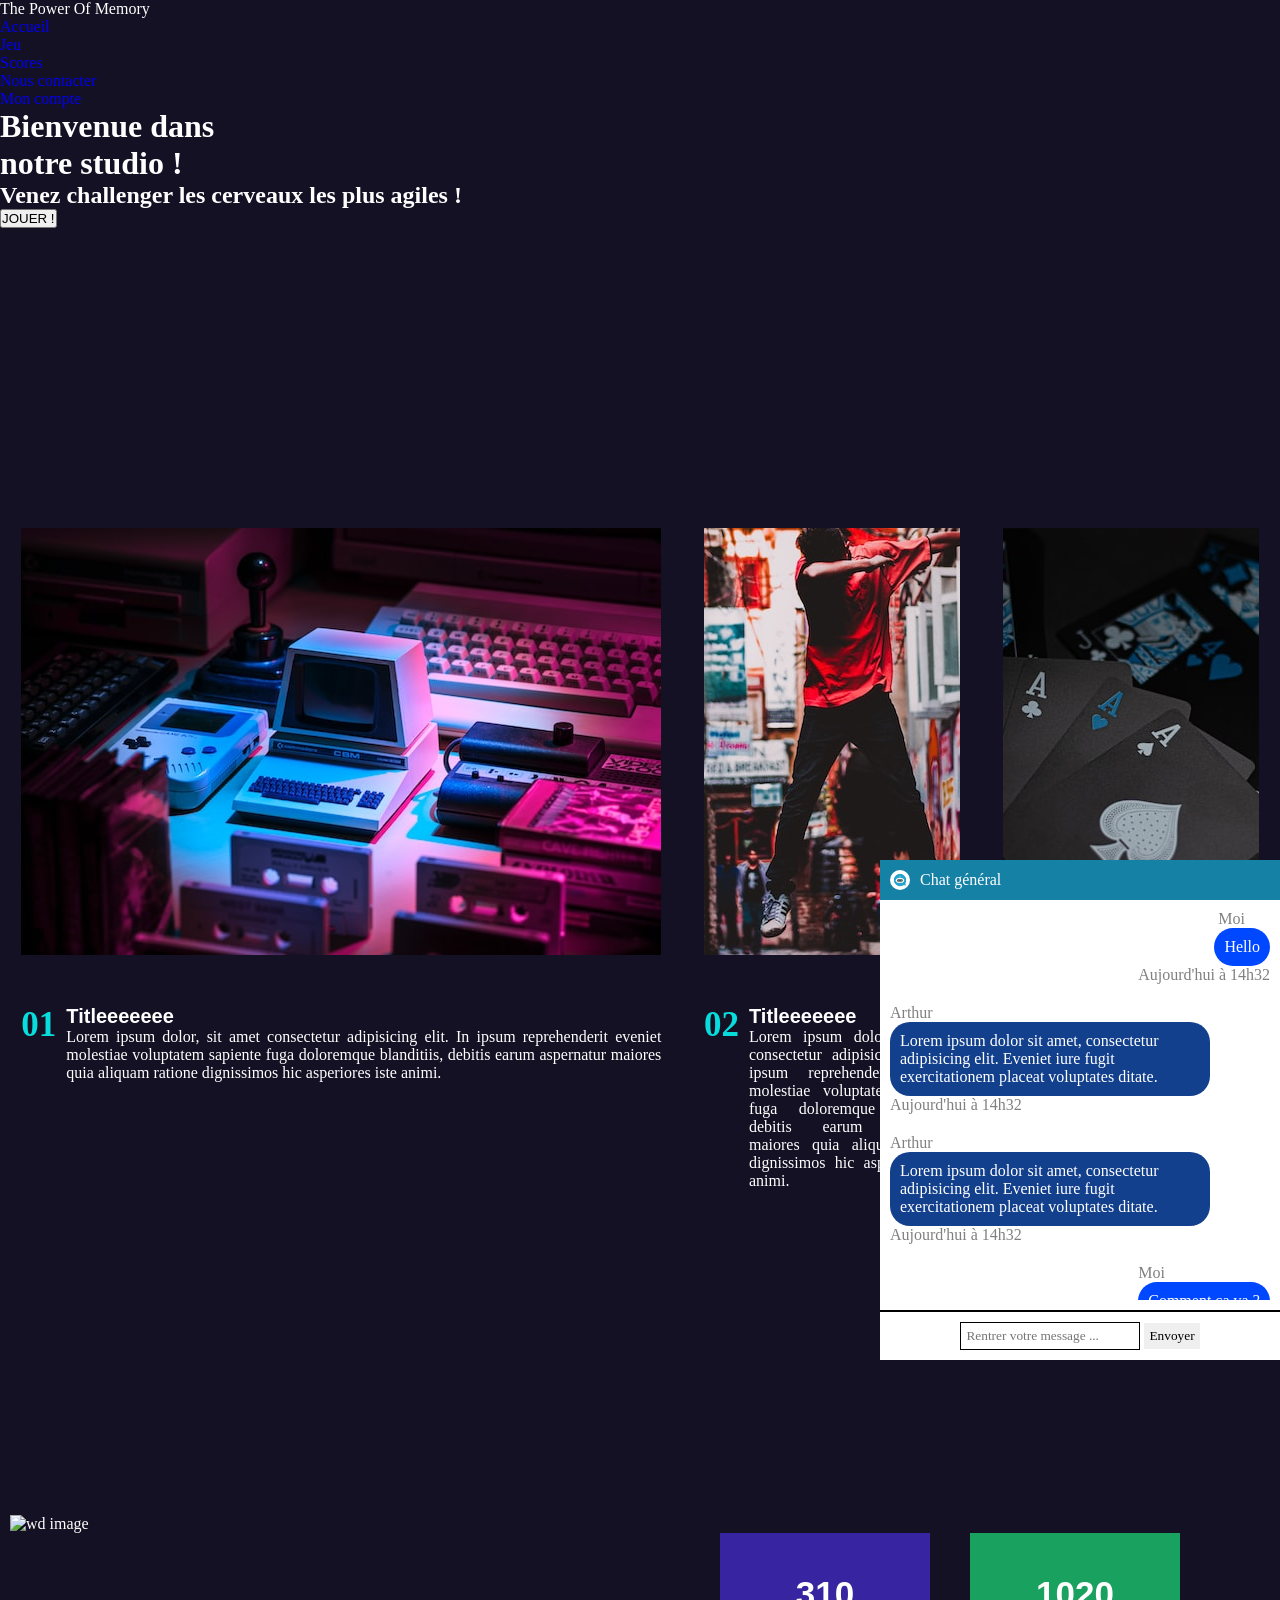
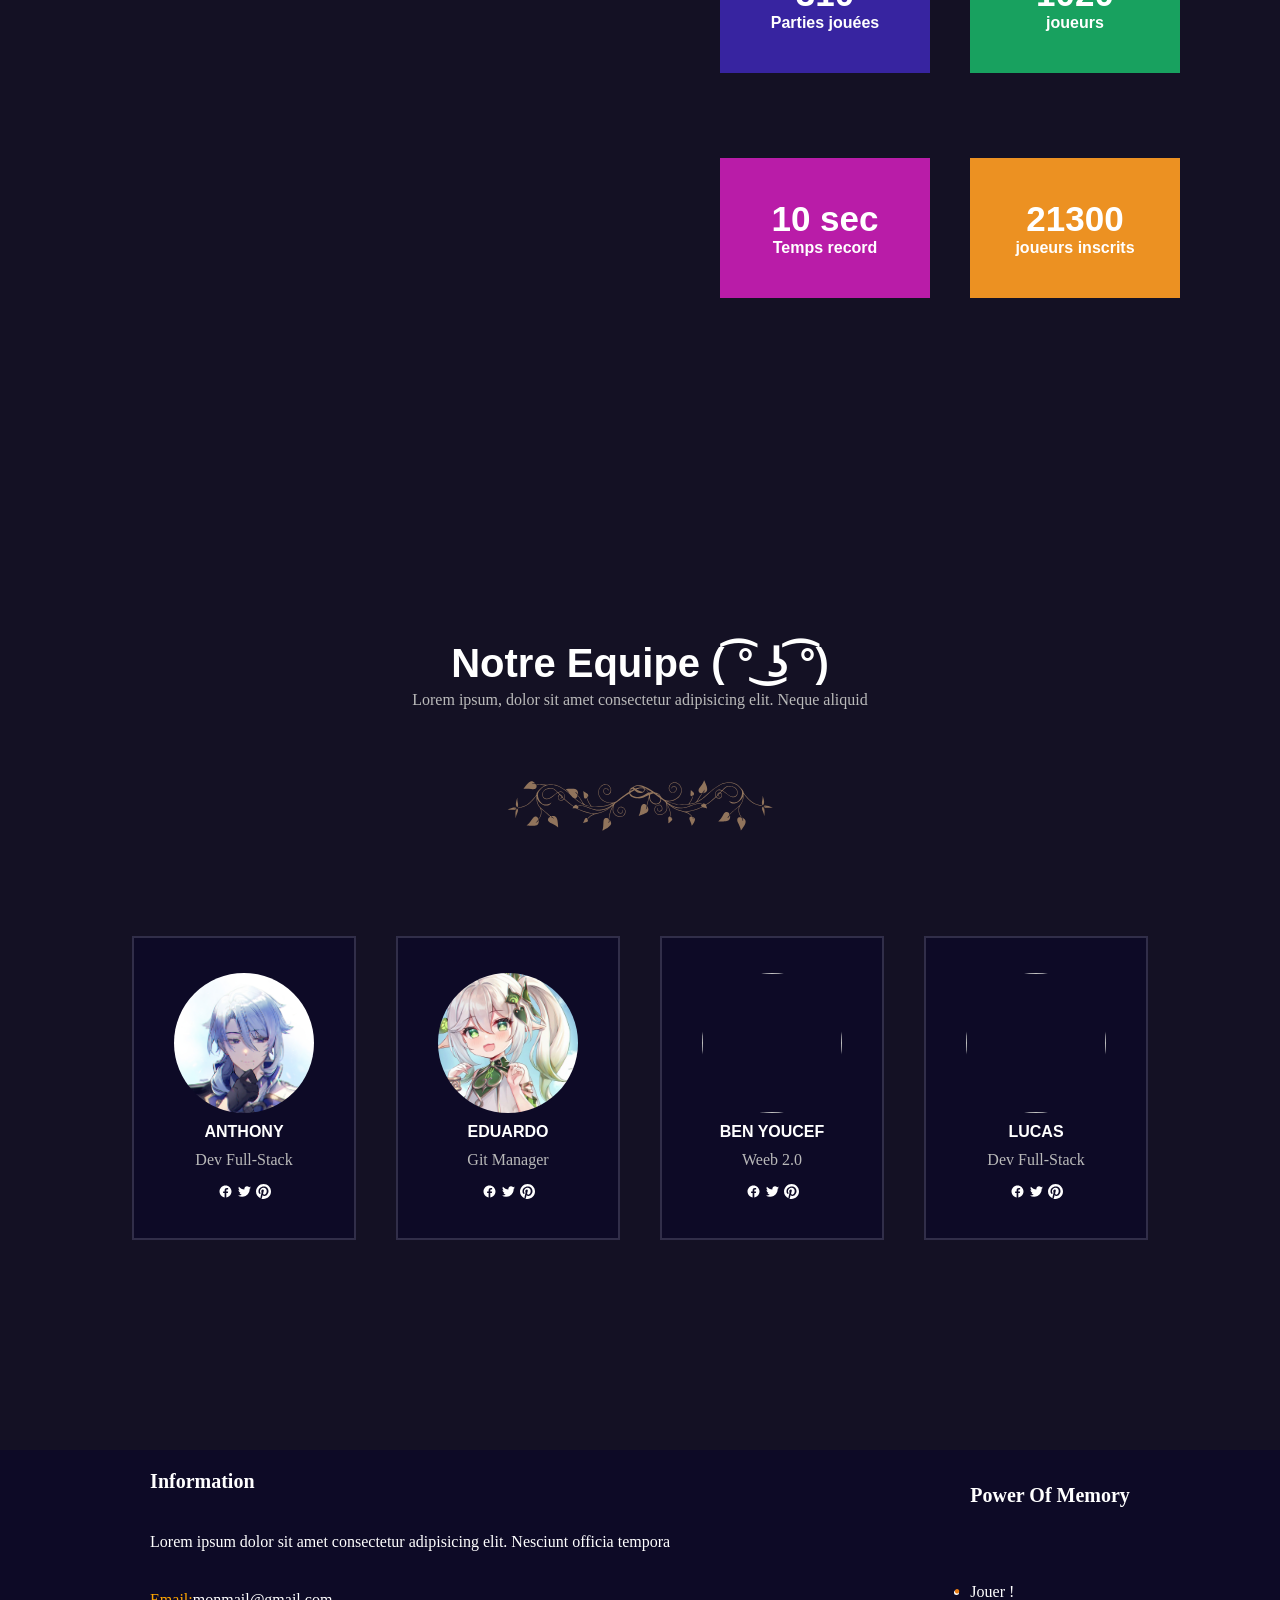
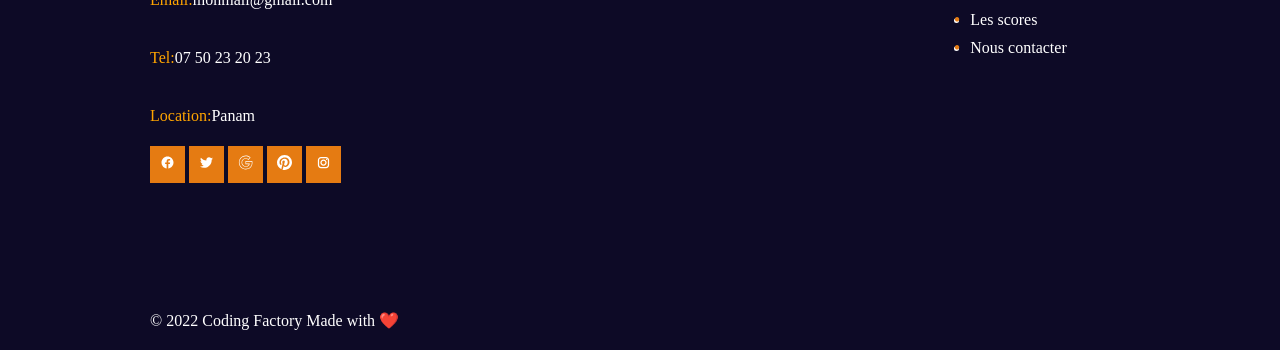
==== commit b81241a6: "Add data base" ====
--- a/index.html
+++ b/index.html
@@ -5,11 +5,11 @@
     <meta charset="UTF-8">
     <meta http-equiv="X-UA-Compatible" content="IE=edge">
     <meta name="viewport" content="width=device-width, initial-scale=1.0">
-    <title>Accueil</title>
-    <link rel="stylesheet" href="assets/css/index-page/header.css">
-    <link rel="stylesheet" href="assets/css/index-page/body.css">
-    <link rel="stylesheet" href="assets/css/index-page/footer.css">
-    <link rel="stylesheet" href="assets/css/index-page/chat.css">
+    <title>Document</title>
+    <link rel="stylesheet" href="assets/style/header.css">
+    <link rel="stylesheet" href="assets/style/body.css">
+    <link rel="stylesheet" href="assets/style/footer.css">
+    <link rel="stylesheet" href="assets/style/chat.css">
 </head>
 
 <body>
@@ -19,11 +19,11 @@
             <p id="logo">The Power Of Memory</p>
 
             <ul>
-                <li><a href="index.html">Accueil</a></li>
-                <li><a href="memory.html">Jeu</a></li>
-                <li><a href="score.html">Scores</a></li>
-                <li><a href="contact-page.html">Nous contacter</a></li>
-                <li><a href="myaccount.html">Mon compte</a></li>
+                <li><a href="#">Accueil</a></li>
+                <li><a href="#">Jeu</a></li>
+                <li><a href="#">Scores</a></li>
+                <li><a href="/assets/contact-page/contact-page.html">Nous contacter</a></li>
+                <li><a href="#">Mon compte</a></li>
             </ul>
         </nav>
         <div class="titles">
@@ -35,7 +35,7 @@
     <section id="paragraphs">
         <section class="slogan">
             <div class="image">
-                <img src="assets/images/pc.jpg" alt="pc image">
+                <img src="/assets/img/pc.jpg" alt="pc image">
             </div>
             <div class="paragraph">
                 <p class=shiffres>01</p>
@@ -50,7 +50,7 @@
         </section>
         <section class="slogan little">
             <div class="image">
-                <img src="assets/images/dab.jpg" alt="dab image">
+                <img src="/assets/img/dab.jpg" alt="dab image">
             </div>
             <div class="paragraph">
                 <p class=shiffres>02</p>
@@ -65,7 +65,7 @@
         </section>
         <section class="slogan little">
             <div class="image">
-                <img src="assets/images/poker.jpg" alt="poker image">
+                <img src="/assets/img/poker.jpg" alt="poker image">
             </div>
             <div class="paragraph">
                 <p class=shiffres>03</p>
@@ -83,7 +83,7 @@
 
     <section class="stats">
 
-        <img id="wd" src="assets/images/wd.jpg" alt="wd image">
+        <img id="wd" src="/assets/img/wd.jpg" alt="wd image">
 
         <section class="stat">
             <div class="statistique" id="partie">
@@ -114,51 +114,51 @@
         </div>
         <div class="team-card">
             <div class="card">
-                <img src="assets/images/1209874.jpeg" alt="" class="team-head">
+                <img src="assets/img/1209874.jpeg" alt="" class="team-head">
                 <p class="team-name">
                     Anthony
                 </p>
                 <p class="team-job">Dev Full-Stack</p>
                 <div class="socials">
-                    <img src="assets/images/icons8-facebook-nouveau.svg" alt="facebook logo">
-                    <img src="assets/images/icons8-twitter.svg" alt="twitter logo">
-                    <img src="assets/images/pinterest-2.svg" alt="pinterest logo">
-                </div>
-            </div>
-            <div class="card">
-                <img src="assets/images/maxresdefault.jpeg" alt="" class="team-head">
+                    <img src="assets/img/icons8-facebook-nouveau.svg" alt="facebook logo">
+                    <img src="assets/img/icons8-twitter.svg" alt="twitter logo">
+                    <img src="assets/img/pinterest-2.svg" alt="pinterest logo">
+                </div>
+            </div>
+            <div class="card">
+                <img src="assets/img/maxresdefault.jpeg" alt="" class="team-head">
                 <p class="team-name">
                     Eduardo
                 </p>
                 <p class="team-job">Git Manager</p>
                 <div class="socials">
-                    <img src="assets/images/icons8-facebook-nouveau.svg" alt="facebook logo">
-                    <img src="assets/images/icons8-twitter.svg" alt="twitter logo">
-                    <img src="assets/images/pinterest-2.svg" alt="pinterest logo">
-                </div>
-            </div>
-            <div class="card">
-                <img src="assets/images/keqing.jpg" alt="" class="team-head">
+                    <img src="assets/img/icons8-facebook-nouveau.svg" alt="facebook logo">
+                    <img src="assets/img/icons8-twitter.svg" alt="twitter logo">
+                    <img src="assets/img/pinterest-2.svg" alt="pinterest logo">
+                </div>
+            </div>
+            <div class="card">
+                <img src="assets/img/keqing.jpg" alt="" class="team-head">
                 <p class="team-name">
                     Ben Youcef
                 </p>
                 <p class="team-job">Weeb 2.0</p>
                 <div class="socials">
-                    <img src="assets/images/icons8-facebook-nouveau.svg" alt="facebook logo">
-                    <img src="assets/images/icons8-twitter.svg" alt="twitter logo">
-                    <img src="assets/images/pinterest-2.svg" alt="pinterest logo">
-                </div>
-            </div>
-            <div class="card">
-                <img src="assets/images/albedo.jpeg" alt="" class="team-head">
-                <p class="team-name">
-                    Luicas
+                    <img src="assets/img/icons8-facebook-nouveau.svg" alt="facebook logo">
+                    <img src="assets/img/icons8-twitter.svg" alt="twitter logo">
+                    <img src="assets/img/pinterest-2.svg" alt="pinterest logo">
+                </div>
+            </div>
+            <div class="card">
+                <img src="assets/img/téléchargement.jpeg" alt="" class="team-head">
+                <p class="team-name">
+                    Lucas
                 </p>
                 <p class="team-job">Dev Full-Stack</p>
                 <div class="socials">
-                    <img src="assets/images/icons8-facebook-nouveau.svg" alt="facebook logo">
-                    <img src="assets/images/icons8-twitter.svg" alt="twitter logo">
-                    <img src="assets/images/pinterest-2.svg" alt="pinterest logo">
+                    <img src="assets/img/icons8-facebook-nouveau.svg" alt="facebook logo">
+                    <img src="assets/img/icons8-twitter.svg" alt="twitter logo">
+                    <img src="assets/img/pinterest-2.svg" alt="pinterest logo">
                 </div>
             </div>
         </div>
@@ -166,7 +166,7 @@
 
     <section id="chat">
         <div class="hchat">
-            <img id="robot" src="/assets/images/Feb.webp" alt="image robot">
+            <img id="robot" src="/assets/img/Feb.webp" alt="image robot">
             <p>Chat général</p>
         </div>
         <div class="chat-body">
@@ -232,11 +232,11 @@
             </div>
 
             <div class="media-links">
-                <a class="media-link" href="#"><img src="assets/images/icons8-facebook-nouveau.svg" alt=""></a>
-                <a class="media-link" href="#"> <img src="assets/images/icons8-twitter.svg" alt=""></a>
-                <a class="media-link" href="#"> <img src="assets/images/icons8-logo-google.svg" alt=""></a>
-                <a class="media-link" href="#"><img src="assets/images/pinterest-2.svg" alt=""></a>
-                <a class="media-link" href="#"> <img src="assets/images/icons8-instagram.svg" alt=""></a>
+                <a class="media-link" href="#"><img src="/assets/img/icons8-facebook-nouveau.svg" alt=""></a>
+                <a class="media-link" href="#"> <img src="/assets/img/icons8-twitter.svg" alt=""></a>
+                <a class="media-link" href="#"> <img src="/assets/img/icons8-logo-google.svg" alt=""></a>
+                <a class="media-link" href="#"><img src="/assets/img/pinterest-2.svg" alt=""></a>
+                <a class="media-link" href="#"> <img src="/assets/img/icons8-instagram.svg" alt=""></a>
             </div>
 
             <p id="copyright">© 2022 Coding Factory Made with ❤️</p>
--- a/assets/style/body.css
+++ b/assets/style/body.css
@@ -0,0 +1,245 @@
+ * {
+   margin: 0;
+   padding: 0;
+ }
+
+ @import url('https://fonts.googleapis.com/css2?family=Open+Sans:wght@400;800&display=swap');
+
+ @keyframes gradient {
+   0% {
+     background-position: 0% 50%;
+   }
+
+   50% {
+     background-position: 100% 50%;
+
+   }
+
+   100% {
+     background-position: 0% 50%;
+   }
+ }
+
+ body {
+   width: 100%;
+   background-color: #141124;
+   color: white;
+ }
+
+
+ a {
+   text-decoration: none
+ }
+
+ .text {
+   margin-left: 10px;
+ }
+
+ .shiffres {
+   color: rgb(9, 220, 220);
+   text-transform: uppercase;
+   font-size: 35px;
+   font-weight: bold;
+ }
+
+ .description {
+   margin: 0 20px;
+
+ }
+
+ .stats {
+   display: flex;
+   flex-direction: row;
+   justify-content: space-around;
+   align-items: center;
+   height: 50vh;
+   margin: 300px 0px;
+ }
+
+ .stat {
+   display: flex;
+   flex-wrap: wrap;
+   flex-direction: row;
+   width: 50%;
+   height: 100%;
+   justify-content: center;
+   align-items: center;
+   margin: 0px;
+ }
+
+ .statistique {
+   display: flex;
+   flex-direction: column;
+   width: 210px;
+   height: 140px;
+   margin: 0px 20px;
+   justify-content: center;
+   align-items: center;
+   transition: transform 1s ease-in-out;
+
+ }
+
+ .statistique:hover {
+   transform: rotate(360deg)
+ }
+
+ .stat-number {
+   font-size: 35px;
+   font-weight: bold;
+   font-family: 'Open Sans', sans-serif;
+ }
+
+ .stat-desc {
+   font-weight: bold;
+   font-family: 'Open Sans', sans-serif;
+ }
+
+ #wd {
+   width: 30%;
+   min-width: 600px;
+   min-height: 400px;
+   height: 30vh;
+   object-fit: cover;
+ }
+
+ #partie {
+   background-color: #3724A0;
+   text-align: center;
+   justify-content: center;
+ }
+
+ #joueurs1 {
+   background-color: #18A15F;
+   text-align: center;
+   justify-content: center;
+
+ }
+
+ #time {
+   background-color: #B91CA8;
+   text-align: center;
+   justify-content: center;
+
+ }
+
+ #joueurs {
+   background-color: #EC9122;
+   text-align: center;
+   justify-content: center;
+
+ }
+
+ #paragraphs {
+   display: flex;
+   flex-direction: row;
+   justify-content: space-around;
+   margin-top: 300px;
+   width: 100%;
+ }
+
+ .image {
+   object-fit: cover;
+   display: flex;
+   justify-content: center;
+   align-items: center;
+   overflow: hidden;
+   height: 427px;
+   text-align: center;
+   margin-bottom: 20px;
+   transition: box-shadow 500ms ease-in-out;
+ }
+
+ .image:hover {
+   box-shadow: 0px 0px 5px white;
+ }
+
+ .computer {
+   width: 100%;
+ }
+
+ .paragraph {
+   display: flex;
+   flex-direction: row;
+   max-width: 640px;
+   margin-top: 50px;
+ }
+
+ .paragraph:last-child {
+   text-align: justify;
+ }
+
+ .para-title {
+   font-size: 20px;
+   font-family: 'Open Sans', sans-serif;
+   font-weight: bold;
+ }
+
+ .little {
+   width: 20%;
+ }
+
+ .team-head {
+   width: 140px;
+   height: 140px;
+   border-radius: 50%;
+   object-fit: cover;
+ }
+
+ .team-card {
+   display: flex;
+   flex-direction: row;
+   flex-wrap: wrap;
+   justify-content: center;
+   align-items: center;
+   margin: 50px;
+ }
+
+ .card {
+   display: flex;
+   flex-direction: column;
+   justify-content: center;
+   align-items: center;
+   background-color: #0D0A26;
+   height: 300px;
+   padding: 0px 40px;
+   margin: 10px 20px;
+   border: 2px #312e49 solid;
+   transition: transform 1s ease-in-out, box-shadow 1s ease-in-out;
+ }
+
+ .card:hover {
+   transform: scale(1.1);
+   box-shadow: 0px 0px 50px white;
+ }
+
+ .team-name {
+   text-transform: uppercase;
+   font-weight: bold;
+   font-family: 'Open Sans', sans-serif;
+   margin: 10px 0px;
+ }
+
+ .team-title {
+   text-align: center;
+ }
+
+ #team {
+   font-size: 40px;
+   font-weight: bold;
+   font-family: 'Open Sans', sans-serif;
+   margin-bottom: 5px;
+ }
+
+ #team-desc {
+   color: rgb(186, 186, 186);
+   margin-bottom: 30px;
+ }
+
+ .team-job {
+   color: rgb(186, 186, 186);
+ }
+
+ .socials {
+   margin-top: 15px;
+ }
+
--- a/assets/style/footer.css
+++ b/assets/style/footer.css
@@ -0,0 +1,71 @@
+footer {
+    display: flex;
+    flex-direction: row;
+    justify-content: space-around;
+    background-color: #0D0A26;
+    height: 500px;
+    margin-top: 200px;
+}
+
+.footer-title {
+    font-size: 20px;
+    font-weight: bold;
+    font-family: 'Open Sans';
+}
+
+.coord-name {
+    color: orange;
+    margin-right: 5px;
+}
+
+.coord {
+    display: flex;
+    flex-direction: row;
+}
+
+.informations {
+    display: flex;
+    flex-direction: column;
+}
+
+.informations p {
+    margin: 20px 0px
+}
+
+
+#copyright {
+    margin-top: auto;
+}
+
+.media-links {
+    margin-top: 10px;
+}
+
+.media-link {
+    padding: 10px;
+    background-color: rgb(229, 123, 18);
+}
+
+.media-link:hover {
+    background-color: rgb(188, 103, 18);
+}
+
+.footer-nav li::before {
+    content: "\2022";
+    color: rgb(229, 123, 18);
+    font-weight: bold;
+    display: inline-block;
+    width: 1em;
+    margin-left: -1em;
+}
+
+.footer-nav {
+    height: 50%;
+    display: flex;
+    flex-direction: column;
+    justify-content: space-around;
+}
+
+.footer-nav li {
+    margin: 10px 0px;
+}
--- a/assets/style/chat.css
+++ b/assets/style/chat.css
@@ -0,0 +1,105 @@
+#chat {
+    position: fixed;
+    bottom: 0px;
+    right: 0px;
+    width: 400px;
+    background-color: rgb(255, 255, 255);
+    height: 500px;
+    transform: translateY(460px);
+    transition: transform 500ms ease-in-out;
+    display: flex;
+    flex-direction: column;
+    justify-content: space-between;
+
+}
+
+#chat:hover {
+    transform: translateY(0px);
+}
+
+.hchat {
+    display: flex;
+    flex-direction: row;
+    align-items: center;
+    background-color: rgb(21, 129, 165);
+    min-height: 40px;
+    height: 40px;
+}
+
+#robot {
+    width: 20px;
+    height: 20px;
+    border-radius: 50%;
+    object-fit: cover;
+    margin: 0 10px;
+}
+
+.chat-body {
+    display: flex;
+    flex-direction: column;
+    overflow-y: scroll;
+    justify-content: flex-start;
+    margin-bottom: auto;
+    /* permet d'avoir toujours
+     les message au début du chat body */
+}
+
+.user-msg,
+.sav-msg {
+    display: flex;
+    flex-direction: column;
+    margin: 10px;
+    max-width: 80%;
+}
+
+.user-msg {
+    margin-left: auto;
+}
+
+.msg {        
+    border-radius: 20px;
+    background-color: rgb(0, 72, 255);
+    width: fit-content;
+    padding: 10px;
+}
+
+.sav {
+    background-color: rgb(19, 64, 140);
+}
+
+.date-msg {
+    color: grey;
+}
+
+.user-name,
+.sav-name {
+    color: grey;
+}
+
+#me {
+    margin-left: 80px;      /* moi du hello soit correctement placé*/
+}
+
+#hello {
+    margin-left: auto;
+}
+
+.chat-footer {
+    display: flex;
+    justify-content: center;
+    margin: 10px 0;
+    border-top: 2px black solid;
+    padding-top: 10px;
+}
+
+.chat-footer input[type="text"] {
+    padding: 5px;
+    border: black 1px solid;
+    font-family: 'Open Sans';
+}
+
+.chat-footer input[type="submit"] {
+    padding: 5px;
+    border: none;
+    font-family: 'Open Sans';
+}
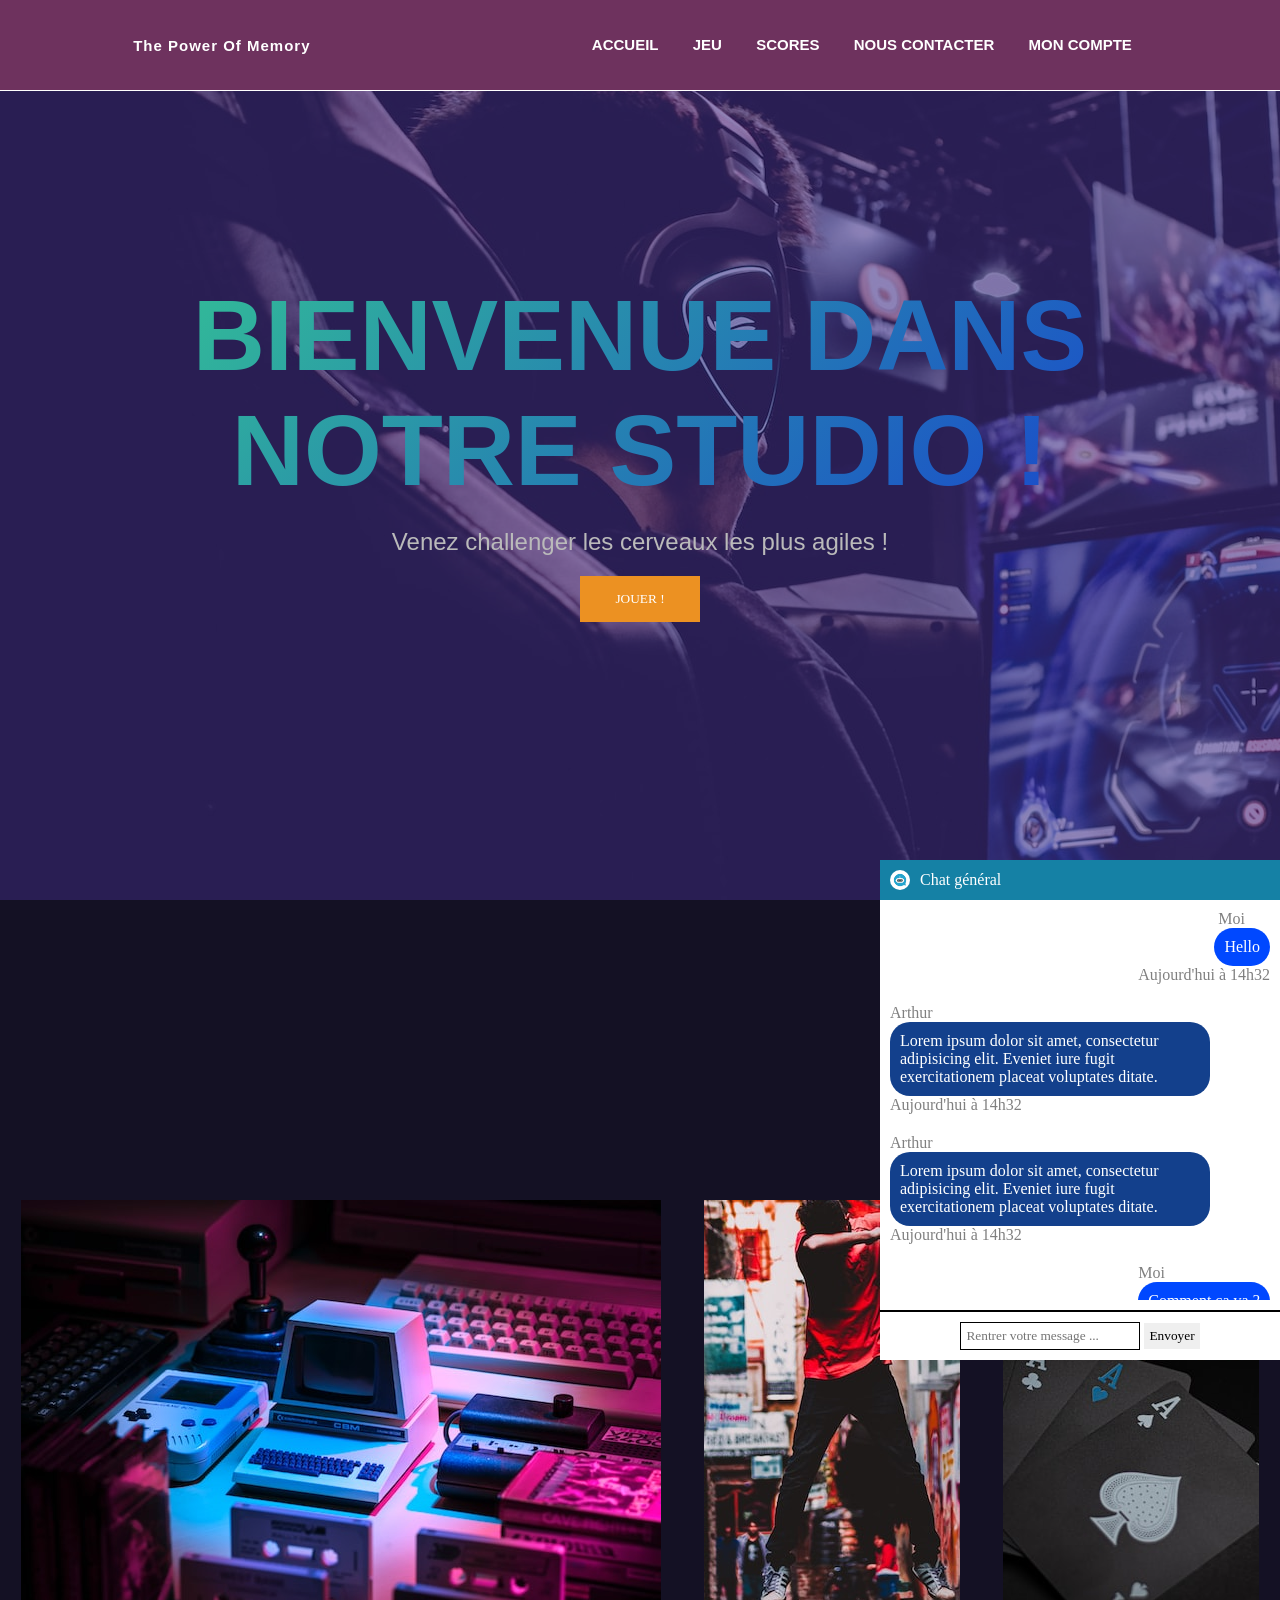
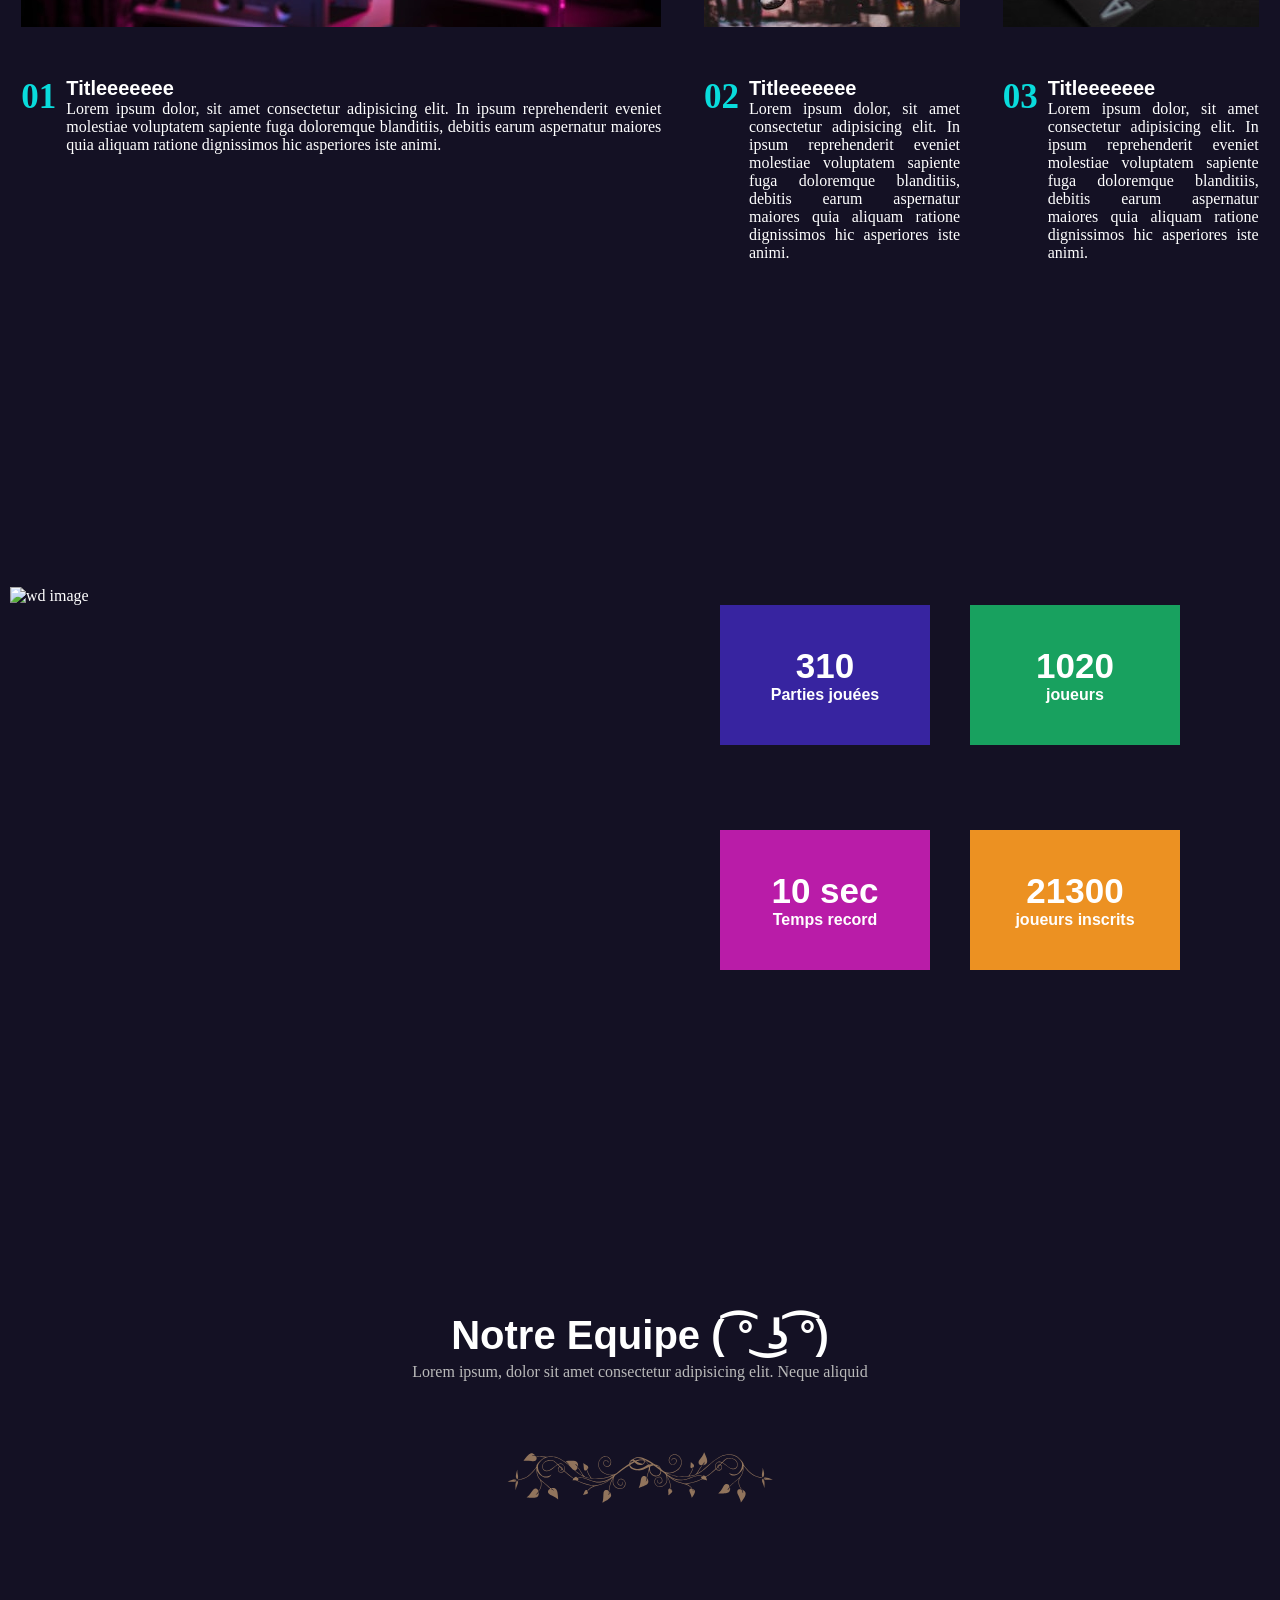
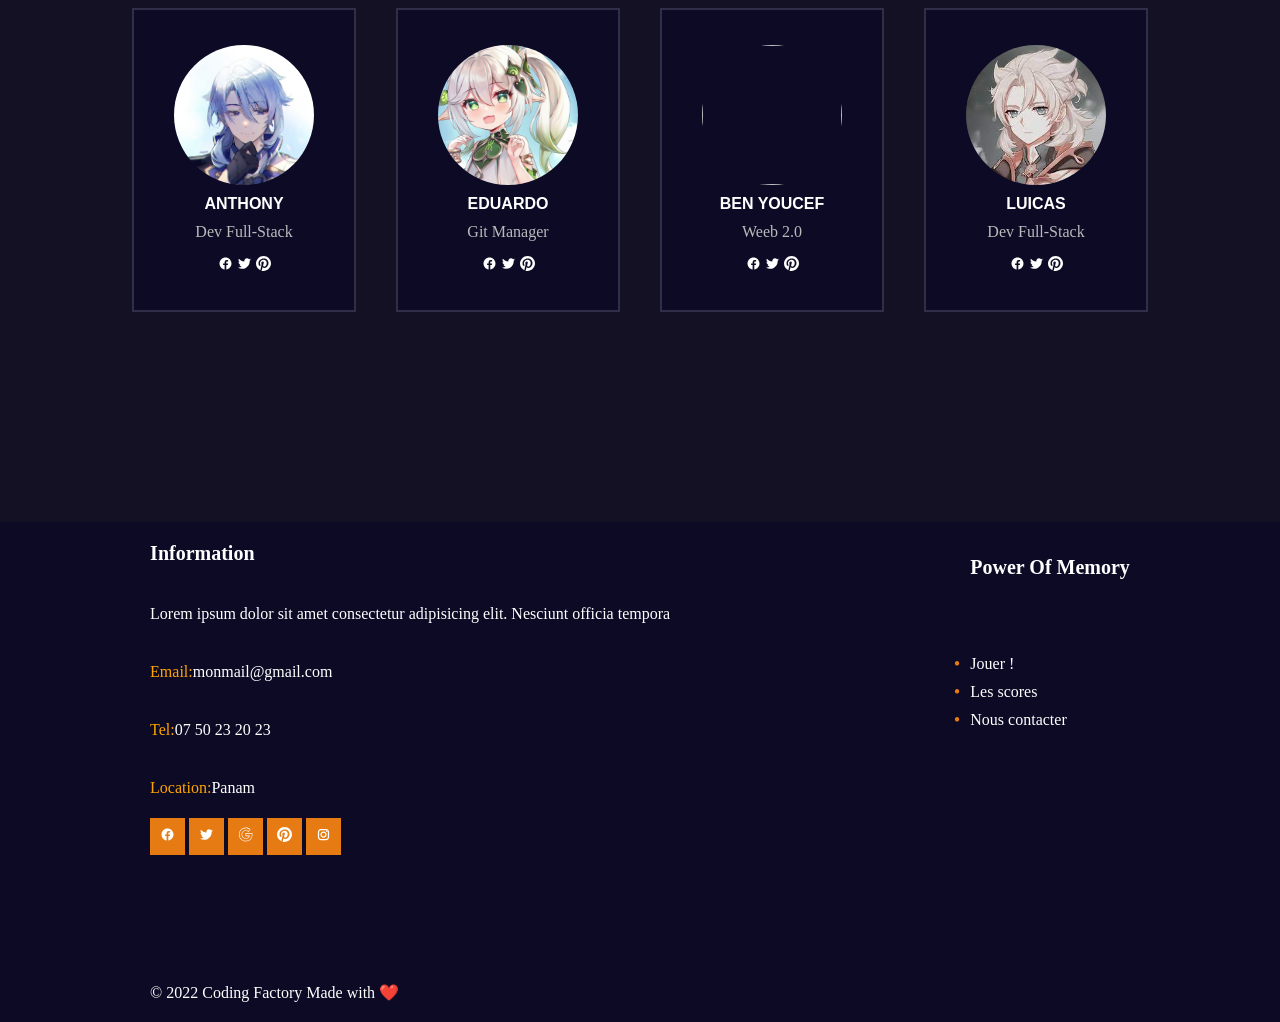
==== commit b497930f: "Merge remote-tracking branch 'origin/ben-youcef-puissance-4'" ====
--- a/index.html
+++ b/index.html
@@ -5,11 +5,11 @@
     <meta charset="UTF-8">
     <meta http-equiv="X-UA-Compatible" content="IE=edge">
     <meta name="viewport" content="width=device-width, initial-scale=1.0">
-    <title>Document</title>
-    <link rel="stylesheet" href="assets/style/header.css">
-    <link rel="stylesheet" href="assets/style/body.css">
-    <link rel="stylesheet" href="assets/style/footer.css">
-    <link rel="stylesheet" href="assets/style/chat.css">
+    <title>Accueil</title>
+    <link rel="stylesheet" href="assets/css/index-page/header.css">
+    <link rel="stylesheet" href="assets/css/index-page/body.css">
+    <link rel="stylesheet" href="assets/css/index-page/footer.css">
+    <link rel="stylesheet" href="assets/css/index-page/chat.css">
 </head>
 
 <body>
@@ -19,11 +19,11 @@
             <p id="logo">The Power Of Memory</p>
 
             <ul>
-                <li><a href="#">Accueil</a></li>
-                <li><a href="#">Jeu</a></li>
-                <li><a href="#">Scores</a></li>
-                <li><a href="/assets/contact-page/contact-page.html">Nous contacter</a></li>
-                <li><a href="#">Mon compte</a></li>
+                <li><a href="index.html">Accueil</a></li>
+                <li><a href="memory.html">Jeu</a></li>
+                <li><a href="score.html">Scores</a></li>
+                <li><a href="contact-page.html">Nous contacter</a></li>
+                <li><a href="myaccount.html">Mon compte</a></li>
             </ul>
         </nav>
         <div class="titles">
@@ -35,7 +35,7 @@
     <section id="paragraphs">
         <section class="slogan">
             <div class="image">
-                <img src="/assets/img/pc.jpg" alt="pc image">
+                <img src="assets/images/pc.jpg" alt="pc image">
             </div>
             <div class="paragraph">
                 <p class=shiffres>01</p>
@@ -50,7 +50,7 @@
         </section>
         <section class="slogan little">
             <div class="image">
-                <img src="/assets/img/dab.jpg" alt="dab image">
+                <img src="assets/images/dab.jpg" alt="dab image">
             </div>
             <div class="paragraph">
                 <p class=shiffres>02</p>
@@ -65,7 +65,7 @@
         </section>
         <section class="slogan little">
             <div class="image">
-                <img src="/assets/img/poker.jpg" alt="poker image">
+                <img src="assets/images/poker.jpg" alt="poker image">
             </div>
             <div class="paragraph">
                 <p class=shiffres>03</p>
@@ -83,7 +83,7 @@
 
     <section class="stats">
 
-        <img id="wd" src="/assets/img/wd.jpg" alt="wd image">
+        <img id="wd" src="assets/images/wd.jpg" alt="wd image">
 
         <section class="stat">
             <div class="statistique" id="partie">
@@ -114,27 +114,27 @@
         </div>
         <div class="team-card">
             <div class="card">
-                <img src="assets/img/1209874.jpeg" alt="" class="team-head">
+                <img src="assets/images/1209874.jpeg" alt="" class="team-head">
                 <p class="team-name">
                     Anthony
                 </p>
                 <p class="team-job">Dev Full-Stack</p>
                 <div class="socials">
-                    <img src="assets/img/icons8-facebook-nouveau.svg" alt="facebook logo">
-                    <img src="assets/img/icons8-twitter.svg" alt="twitter logo">
-                    <img src="assets/img/pinterest-2.svg" alt="pinterest logo">
-                </div>
-            </div>
-            <div class="card">
-                <img src="assets/img/maxresdefault.jpeg" alt="" class="team-head">
+                    <img src="assets/images/icons8-facebook-nouveau.svg" alt="facebook logo">
+                    <img src="assets/images/icons8-twitter.svg" alt="twitter logo">
+                    <img src="assets/images/pinterest-2.svg" alt="pinterest logo">
+                </div>
+            </div>
+            <div class="card">
+                <img src="assets/images/maxresdefault.jpeg" alt="" class="team-head">
                 <p class="team-name">
                     Eduardo
                 </p>
                 <p class="team-job">Git Manager</p>
                 <div class="socials">
-                    <img src="assets/img/icons8-facebook-nouveau.svg" alt="facebook logo">
-                    <img src="assets/img/icons8-twitter.svg" alt="twitter logo">
-                    <img src="assets/img/pinterest-2.svg" alt="pinterest logo">
+                    <img src="assets/images/icons8-facebook-nouveau.svg" alt="facebook logo">
+                    <img src="assets/images/icons8-twitter.svg" alt="twitter logo">
+                    <img src="assets/images/pinterest-2.svg" alt="pinterest logo">
                 </div>
             </div>
             <div class="card">
@@ -144,21 +144,21 @@
                 </p>
                 <p class="team-job">Weeb 2.0</p>
                 <div class="socials">
-                    <img src="assets/img/icons8-facebook-nouveau.svg" alt="facebook logo">
-                    <img src="assets/img/icons8-twitter.svg" alt="twitter logo">
-                    <img src="assets/img/pinterest-2.svg" alt="pinterest logo">
-                </div>
-            </div>
-            <div class="card">
-                <img src="assets/img/téléchargement.jpeg" alt="" class="team-head">
-                <p class="team-name">
-                    Lucas
+                    <img src="assets/images/icons8-facebook-nouveau.svg" alt="facebook logo">
+                    <img src="assets/images/icons8-twitter.svg" alt="twitter logo">
+                    <img src="assets/images/pinterest-2.svg" alt="pinterest logo">
+                </div>
+            </div>
+            <div class="card">
+                <img src="assets/images/albedo.jpeg" alt="" class="team-head">
+                <p class="team-name">
+                    Luicas
                 </p>
                 <p class="team-job">Dev Full-Stack</p>
                 <div class="socials">
-                    <img src="assets/img/icons8-facebook-nouveau.svg" alt="facebook logo">
-                    <img src="assets/img/icons8-twitter.svg" alt="twitter logo">
-                    <img src="assets/img/pinterest-2.svg" alt="pinterest logo">
+                    <img src="assets/images/icons8-facebook-nouveau.svg" alt="facebook logo">
+                    <img src="assets/images/icons8-twitter.svg" alt="twitter logo">
+                    <img src="assets/images/pinterest-2.svg" alt="pinterest logo">
                 </div>
             </div>
         </div>
@@ -166,7 +166,7 @@
 
     <section id="chat">
         <div class="hchat">
-            <img id="robot" src="/assets/img/Feb.webp" alt="image robot">
+            <img id="robot" src="assets/images/Feb.webp" alt="image robot">
             <p>Chat général</p>
         </div>
         <div class="chat-body">
@@ -232,11 +232,11 @@
             </div>
 
             <div class="media-links">
-                <a class="media-link" href="#"><img src="/assets/img/icons8-facebook-nouveau.svg" alt=""></a>
-                <a class="media-link" href="#"> <img src="/assets/img/icons8-twitter.svg" alt=""></a>
-                <a class="media-link" href="#"> <img src="/assets/img/icons8-logo-google.svg" alt=""></a>
-                <a class="media-link" href="#"><img src="/assets/img/pinterest-2.svg" alt=""></a>
-                <a class="media-link" href="#"> <img src="/assets/img/icons8-instagram.svg" alt=""></a>
+                <a class="media-link" href="#"><img src="assets/images/icons8-facebook-nouveau.svg" alt=""></a>
+                <a class="media-link" href="#"> <img src="assets/images/icons8-twitter.svg" alt=""></a>
+                <a class="media-link" href="#"> <img src="assets/images/icons8-logo-google.svg" alt=""></a>
+                <a class="media-link" href="#"><img src="assets/images/pinterest-2.svg" alt=""></a>
+                <a class="media-link" href="#"> <img src="assets/images/icons8-instagram.svg" alt=""></a>
             </div>
 
             <p id="copyright">© 2022 Coding Factory Made with ❤️</p>
@@ -255,4 +255,4 @@
 
 </body>
 
-</html>+</html>
--- a/assets/css/index-page/header.css
+++ b/assets/css/index-page/header.css
@@ -0,0 +1,102 @@
+header {
+    height: 100vh;
+    width: 100%;
+    background-image: url("../../images/header.jpg");
+    color: white;
+    font-family: 'Open Sans', sans-serif;
+    box-shadow: inset 0 0 10px 1000px #3621818c;
+}
+
+nav {
+    position: fixed;
+    width: 100%;
+    display: flex;
+    flex-direction: row;
+    justify-content: space-around;
+    align-items: center;
+    font-weight: bold;
+    border-bottom: 1px solid white;
+    height: 10vh;
+    background-color: rgb(110, 50, 94);
+    top: 0;
+    left: 0;
+}
+
+nav ul {
+    display: flex;
+    flex-direction: row;
+    flex-wrap: wrap;
+    margin: 10px;
+    width: 550px;
+    justify-content: space-between;
+}
+
+li {
+    list-style-type: none;
+}
+
+nav a {
+    text-decoration: none;
+    color: white;
+    text-transform: uppercase;
+    margin: 0px 5px;
+    font-size: 15px;
+}
+
+nav a:hover {
+    text-decoration: underline;
+}
+
+nav p {
+    font-size: 15px;
+    letter-spacing: 1px;
+}
+
+h1 {
+    text-transform: uppercase;
+    font-size: 100px;
+    font-weight: bold;
+    background: linear-gradient(-45deg, #11d11e,
+            #10d8ba, #1125dc, #32ba98);
+    background-size: 400% 400%;
+    animation: gradient 10s ease-in-out infinite;
+    background-clip: text;
+    -webkit-background-clip: text;
+    /* support pour un navi */
+    color: transparent;
+    /* afin de voir se qu'il y a derrière  */
+}
+
+h2 {
+    color: rgb(186, 186, 186);
+    font-weight: lighter;
+}
+
+.titles {
+    width: 100%;
+    height: 100%;
+    display: flex;
+    flex-direction: column;
+    justify-content: center;
+    align-items: center;
+    text-align: center;
+}
+
+header input {
+    background-color: #EC9122;
+    padding: 15px 35px;
+    color: white;
+    border: none;
+    font-family: 'Open Sans';
+    transition: transform 700ms ease-in-out, box-shadow 700ms ease-in-out, background-color 700ms ease-in-out;
+}
+
+header input:hover {
+    background-color: #bd2ac5;
+    box-shadow: 0px 0px 10px #ffffff;
+    transform: scale(1.1);
+}
+
+.titles * {
+    margin: 10px 0px;
+}
--- a/assets/css/index-page/body.css
+++ b/assets/css/index-page/body.css
@@ -0,0 +1,244 @@
+* {
+    margin: 0;
+    padding: 0;
+}
+
+@import url('https://fonts.googleapis.com/css2?family=Open+Sans:wght@400;800&display=swap');
+
+@keyframes gradient {
+    0% {
+        background-position: 0% 50%;
+    }
+
+    50% {
+        background-position: 100% 50%;
+
+    }
+
+    100% {
+        background-position: 0% 50%;
+    }
+}
+
+body {
+    width: 100%;
+    background-color: #141124;
+    color: white;
+}
+
+
+a {
+    text-decoration: none
+}
+
+.text {
+    margin-left: 10px;
+}
+
+.shiffres {
+    color: rgb(9, 220, 220);
+    text-transform: uppercase;
+    font-size: 35px;
+    font-weight: bold;
+}
+
+.description {
+    margin: 0 20px;
+
+}
+
+.stats {
+    display: flex;
+    flex-direction: row;
+    justify-content: space-around;
+    align-items: center;
+    height: 50vh;
+    margin: 300px 0px;
+}
+
+.stat {
+    display: flex;
+    flex-wrap: wrap;
+    flex-direction: row;
+    width: 50%;
+    height: 100%;
+    justify-content: center;
+    align-items: center;
+    margin: 0px;
+}
+
+.statistique {
+    display: flex;
+    flex-direction: column;
+    width: 210px;
+    height: 140px;
+    margin: 0px 20px;
+    justify-content: center;
+    align-items: center;
+    transition: transform 1s ease-in-out;
+
+}
+
+.statistique:hover {
+    transform: rotate(360deg)
+}
+
+.stat-number {
+    font-size: 35px;
+    font-weight: bold;
+    font-family: 'Open Sans', sans-serif;
+}
+
+.stat-desc {
+    font-weight: bold;
+    font-family: 'Open Sans', sans-serif;
+}
+
+#wd {
+    width: 30%;
+    min-width: 600px;
+    min-height: 400px;
+    height: 30vh;
+    object-fit: cover;
+}
+
+#partie {
+    background-color: #3724A0;
+    text-align: center;
+    justify-content: center;
+}
+
+#joueurs1 {
+    background-color: #18A15F;
+    text-align: center;
+    justify-content: center;
+
+}
+
+#time {
+    background-color: #B91CA8;
+    text-align: center;
+    justify-content: center;
+
+}
+
+#joueurs {
+    background-color: #EC9122;
+    text-align: center;
+    justify-content: center;
+
+}
+
+#paragraphs {
+    display: flex;
+    flex-direction: row;
+    justify-content: space-around;
+    margin-top: 300px;
+    width: 100%;
+}
+
+.image {
+    object-fit: cover;
+    display: flex;
+    justify-content: center;
+    align-items: center;
+    overflow: hidden;
+    height: 427px;
+    text-align: center;
+    margin-bottom: 20px;
+    transition: box-shadow 500ms ease-in-out;
+}
+
+.image:hover {
+    box-shadow: 0px 0px 5px white;
+}
+
+.computer {
+    width: 100%;
+}
+
+.paragraph {
+    display: flex;
+    flex-direction: row;
+    max-width: 640px;
+    margin-top: 50px;
+}
+
+.paragraph:last-child {
+    text-align: justify;
+}
+
+.para-title {
+    font-size: 20px;
+    font-family: 'Open Sans', sans-serif;
+    font-weight: bold;
+}
+
+.little {
+    width: 20%;
+}
+
+.team-head {
+    width: 140px;
+    height: 140px;
+    border-radius: 50%;
+    object-fit: cover;
+}
+
+.team-card {
+    display: flex;
+    flex-direction: row;
+    flex-wrap: wrap;
+    justify-content: center;
+    align-items: center;
+    margin: 50px;
+}
+
+.card {
+    display: flex;
+    flex-direction: column;
+    justify-content: center;
+    align-items: center;
+    background-color: #0D0A26;
+    height: 300px;
+    padding: 0px 40px;
+    margin: 10px 20px;
+    transition: transform 1s ease-in-out, box-shadow 1s ease-in-out;
+    border: 2px #312e49 solid;
+}
+
+.card:hover {
+    transform: scale(1.1);
+    box-shadow: 0px 0px 50px white;
+}
+
+.team-name {
+    text-transform: uppercase;
+    font-weight: bold;
+    font-family: 'Open Sans', sans-serif;
+    margin: 10px 0px;
+}
+
+.team-title {
+    text-align: center;
+}
+
+#team {
+    font-size: 40px;
+    font-weight: bold;
+    font-family: 'Open Sans', sans-serif;
+    margin-bottom: 5px;
+}
+
+#team-desc {
+    color: rgb(186, 186, 186);
+    margin-bottom: 30px;
+}
+
+.team-job {
+    color: rgb(186, 186, 186);
+}
+
+.socials {
+    margin-top: 15px;
+}
--- a/assets/css/index-page/footer.css
+++ b/assets/css/index-page/footer.css
@@ -0,0 +1,71 @@
+footer {
+    display: flex;
+    flex-direction: row;
+    justify-content: space-around;
+    background-color: #0D0A26;
+    height: 500px;
+    margin-top: 200px;
+}
+
+.footer-title {
+    font-size: 20px;
+    font-weight: bold;
+    font-family: 'Open Sans';
+}
+
+.coord-name {
+    color: orange;
+    margin-right: 5px;
+}
+
+.coord {
+    display: flex;
+    flex-direction: row;
+}
+
+.informations {
+    display: flex;
+    flex-direction: column;
+}
+
+.informations p {
+    margin: 20px 0px
+}
+
+
+#copyright {
+    margin-top: auto;
+}
+
+.media-links {
+    margin-top: 10px;
+}
+
+.media-link {
+    padding: 10px;
+    background-color: rgb(229, 123, 18);
+}
+
+.media-link:hover {
+    background-color: rgb(188, 103, 18);
+}
+
+.footer-nav li::before {
+    content: "\2022";
+    color: rgb(229, 123, 18);
+    font-weight: bold;
+    display: inline-block;
+    width: 1em;
+    margin-left: -1em;
+}
+
+.footer-nav {
+    height: 50%;
+    display: flex;
+    flex-direction: column;
+    justify-content: space-around;
+}
+
+.footer-nav li {
+    margin: 10px 0px;
+}
--- a/assets/css/index-page/chat.css
+++ b/assets/css/index-page/chat.css
@@ -0,0 +1,106 @@
+#chat {
+    position: fixed;
+    bottom: 0px;
+    right: 0px;
+    width: 400px;
+    background-color: rgb(255, 255, 255);
+    height: 500px;
+    transform: translateY(460px);
+    transition: transform 500ms ease-in-out;
+    display: flex;
+    flex-direction: column;
+    justify-content: space-between;
+
+}
+
+#chat:hover {
+    transform: translateY(0px);
+}
+
+.hchat {
+    display: flex;
+    flex-direction: row;
+    align-items: center;
+    background-color: rgb(21, 129, 165);
+    min-height: 40px;
+    height: 40px;
+}
+
+#robot {
+    width: 20px;
+    height: 20px;
+    border-radius: 50%;
+    object-fit: cover;
+    margin: 0 10px;
+}
+
+.chat-body {
+    display: flex;
+    flex-direction: column;
+    overflow-y: scroll;
+    justify-content: flex-start;
+    margin-bottom: auto;
+    /* permet d'avoir toujours
+     les message au début du chat body */
+}
+
+.user-msg,
+.sav-msg {
+    display: flex;
+    flex-direction: column;
+    margin: 10px;
+    max-width: 80%;
+}
+
+.user-msg {
+    margin-left: auto;
+}
+
+.msg {
+    border-radius: 20px;
+    background-color: rgb(0, 72, 255);
+    width: fit-content;
+    padding: 10px;
+}
+
+.sav {
+    background-color: rgb(19, 64, 140);
+}
+
+.date-msg {
+    color: grey;
+}
+
+.user-name,
+.sav-name {
+    color: grey;
+}
+
+#me {
+    margin-left: 80px;
+    /* moi du hello soit correctement placé*/
+}
+
+#hello {
+    margin-left: auto;
+}
+
+.chat-footer {
+    display: flex;
+    justify-content: center;
+    margin: 10px 0;
+    border-top: 2px black solid;
+    padding-top: 10px;
+}
+
+.chat-footer input[type="text"] {
+    padding: 5px;
+    border: black 1px solid;
+    font-family: 'Open Sans';
+}
+
+.chat-footer input[type="submit"] {
+    padding: 5px;
+    border: none;
+    font-family: 'Open Sans';
+}
